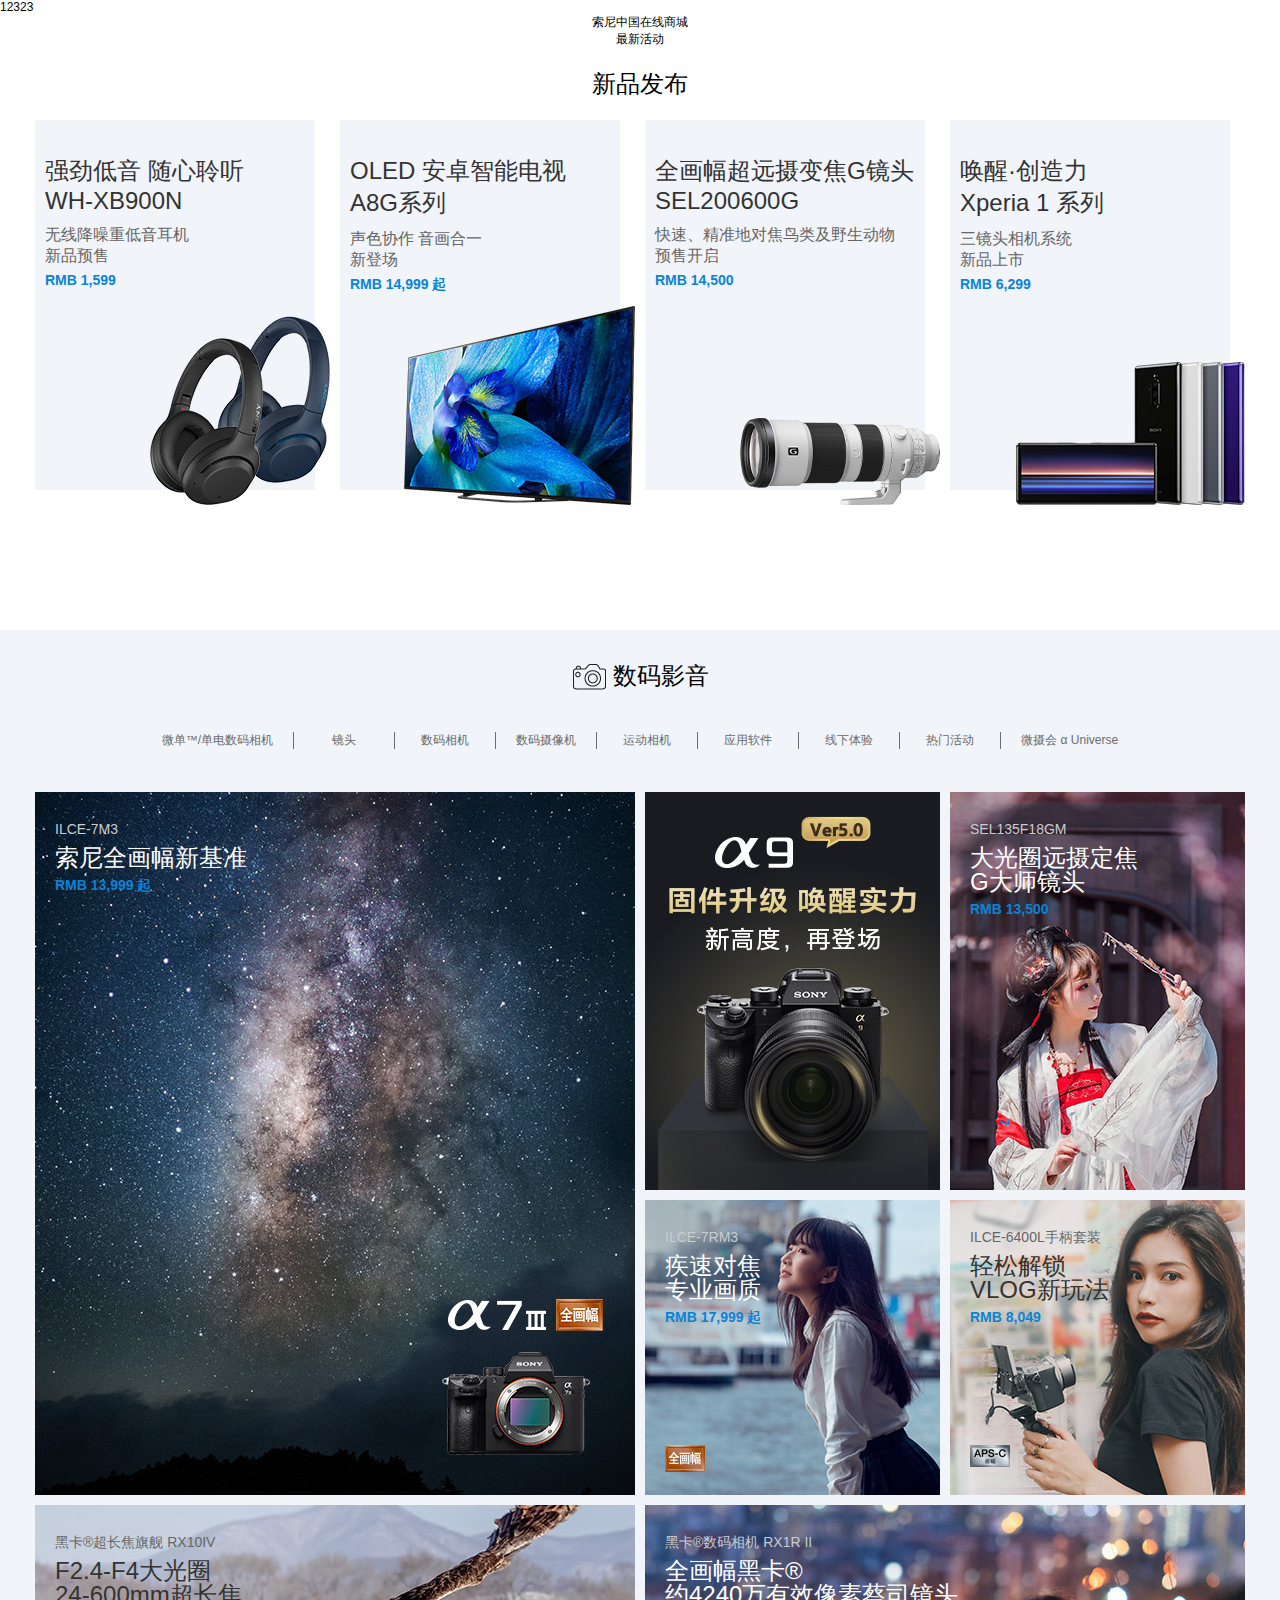
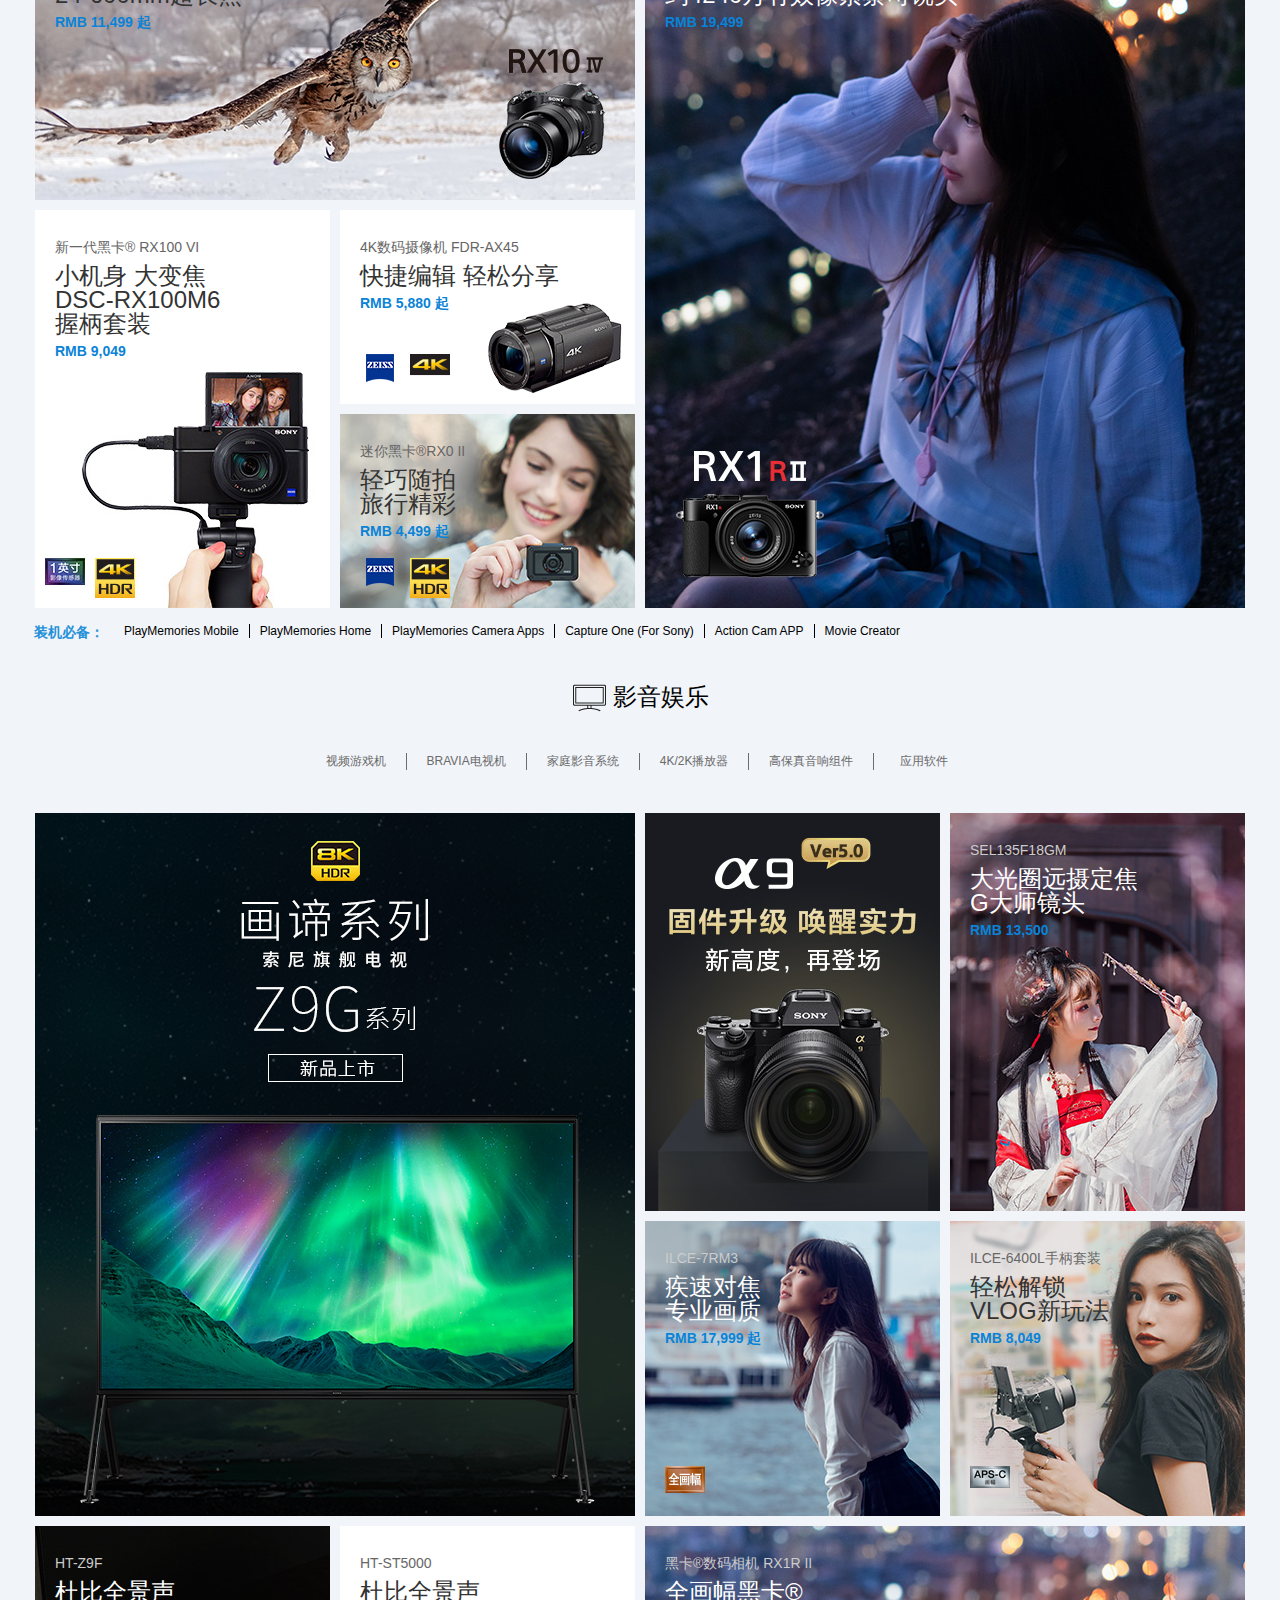
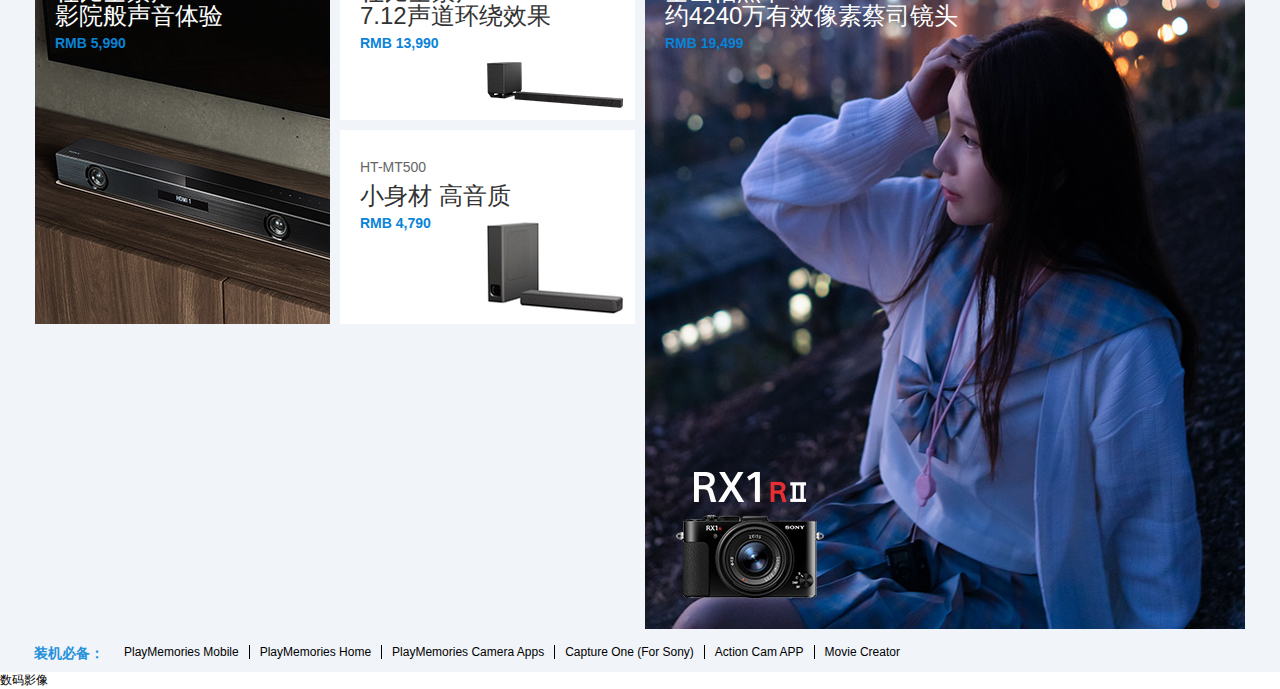
==== sonestyle/index.html @ 20ae27de "7.1" ====
<!DOCTYPE html>
<html>
<head lang="en">
    <meta charset="UTF-8">
    <meta name="viewport" content="width=device-width,initial-scale=1"/>
    <title></title>
    <!-- 引入4个文件，必须注意导入顺序-->
    <script src="../js/jquery.min.js"></script>
    <script src="../js/popper.min.js"></script>
    <script src="../js/bootstrap.min.js"></script>
    <link rel="stylesheet" href="../css/common.css"/>
    <link rel="stylesheet" href="../css/index.css"/>
    <link rel="stylesheet" href="../css/sony_css_reset.css"/>
</head>
<body>
<a href="#">12323</a>
<div class="homepage">
    <!-- ViceNav-->
    <!-- 右侧导航栏-->
    <!-- 首页轮播图-->
    <div id="kvArea" class="cf">

    </div>
    <!-- 最新活动-->
    <div id="ActiveKvArea" class="cf">
        <div class="Active_main">
            <h1>索尼中国在线商城</h1>
            <h2>最新活动</h2>
            <!-- 轮播图部分swiper-->
            <a href="#" class="arrow-left"></a>
            <a href="#" class="arrow-right"></a>
            <div class="swiper-container2"></div>
            <div class="pagination"></div>
        </div>
    </div>
    <!-- 中间三部分1  2  3-->
    <div id="price-field">
        <!-- 1 新品发布-->
        <div id="NewProduct" class="cf">
            <div class="NewProduct_main">
                <h2>新品发布</h2>
                <ul class="cf">
                    <li>
                        <a href="#">
                            <div class="NewProBlock">
                                <div class="texC">
                                    <h3 class="">强劲低音 随心聆听<br/>WH-XB900N
                                    </h3>
                                    <p class="vice" >无线降噪重低音耳机<br/>新品预售
                                    </p>
                                    <p class="p_rice status status_1">
                                        RMB
                                        <span class="money">1,599</span>
                                    </p>
                                </div>
                                <img src="../public/images/xpfb_wh_xb900n.jpg" alt="无线降噪重低音耳机 - WH-XB900N" title="无线降噪重低音耳机 - WH-XB900N" />
                            </div>
                        </a>
                    </li>
                    <li>
                        <a href="#">
                            <div class="NewProBlock">
                                <div class="texC">
                                    <h3 class="">OLED 安卓智能电视<br/>A8G系列
                                    </h3>
                                    <p class="vice" >声色协作 音画合一<br/>新登场
                                    </p>
                                    <p class="p_rice status status_1">
                                        RMB
                                        <span class="money">14,999</span>
                                        起
                                    </p>
                                </div>
                                <img src="../public/images/xpfb_a8g.jpg" alt="A8G系列" title="A8G系列"  />
                            </div>
                        </a>
                    </li>
                    <li>
                        <a href="#">
                            <div class="NewProBlock">
                                <div class="texC">
                                    <h3 class="">全画幅超远摄变焦G镜头<br/>SEL200600G
                                    </h3>
                                    <p class="vice" >快速、精准地对焦鸟类及野生动物<br/>预售开启
                                    </p>
                                    <p class="p_rice status status_1">
                                        RMB
                                        <span class="money">14,500</span>
                                    </p>
                                </div>
                                <img src="../public/images/xpfb_sel200600g.jpg" alt="FE 200-600mm F5.6-6.3 G OSS" title="FE 200-600mm F5.6-6.3 G OSS" />
                            </div>
                        </a>
                    </li>
                    <li>
                        <a href="#">
                            <div class="NewProBlock">
                                <div class="texC">
                                    <h3 class="">唤醒·创造力<br/>Xperia 1 系列
                                    </h3>
                                    <p class="vice" >三镜头相机系统<br/>新品上市
                                    </p>
                                    <p class="p_rice status status_1">
                                        RMB
                                        <span class="money">6,299</span>
                                    </p>
                                </div>
                                <img src="../public/images/xpfb_xperia1.jpg" alt="Xperia 1 系列-新品上市" title="Xperia 1 系列-新品上市"  />
                            </div>
                        </a>
                    </li>
                </ul>
            </div>
        </div>
        <!-- 2 数码影像- 影音娱乐- 潮玩科技- 便携音频-->
        <div id="block">
            <!-- 数码影像主体结构-->
            <div class="MainBlock cf section">
                <div id="MainB1" class="ProductBlock bg-Grey cf">
                    <!-- 内容主区域-->
                    <!--MainProductBlock控制了内容宽度-->
                    <div class="MainProductBlock  cf">
                        <!-- 头部区域-->
                        <div class="MainBlockTop">
                            <h2 class="tit cf" style="background-image:url(../public/images/blocktitlelogo.png)">数码影音</h2><br/>
                            <ul class="SecondBlockTitle cf">
                                <li><a href="#"><h3>微单™/单电数码相机</h3></a></li>
                                <li><a href="#"><h3>镜头</h3></a></li>
                                <li><a href="#"><h3>数码相机</h3></a></li>
                                <li><a href="#"><h3>数码摄像机</h3></a></li>
                                <li><a href="#"><h3>运动相机</h3></a></li>
                                <li><a href="#"><h3>应用软件</h3></a></li>
                                <li><a href="#"><h3>线下体验</h3></a></li>
                                <li><a href="#"><h3>热门活动</h3></a></li>
                                <li><a href="#"><h3>微摄会 α Universe</h3></a></li>
                            </ul>
                        </div>
                        <!-- 图片区域-->
                        <div class="MainBlock cf">
                            <!-- 左侧浮动-->
                            <!-- w-610px -->
                            <div class="MBlock_h float-l cf">
                                <!--每个a标签浮动，里面有一个div-->
                                <a href="#" class="block_item section float-l">
                                    <!--div有一个block的大小 白色背景 左右边距5px 下边距10px 白色背景-->
                                    <!--Mblock 设置了溢出隐藏，保证图片在放大时不会溢出去-->
                                    <!--不设宽度，溢出隐藏-->
                                    <div class="Block5 MBlock mx-5 mb-10 bigblock bg-white">
                                        <!--图片上的文字部分-->
                                        <!--price_zone 设置了文字的absolute 左对齐 z-index:10-->
                                        <div class="price_zone">
                                            <div class="txt">
                                                <!--用类名设置字体颜色，其他属性一样-->
                                                <p class="title font-cc">ILCE-7M3</p>
                                                <!--用类名设置字体颜色，其他属性一样-->
                                                <h3 class="font-ff">索尼全画幅新基准</h3>
                                                <!--d-block 192*5 空元素-->
                                                <i class="member_status"></i>
                                                <!--价格属性已设好类名-->
                                                <p class="p_rice pt-2" >
                                                    RMB
                                                    <span class="money">13,999</span>
                                                    起
                                                </p>
                                                <!--空小图标，现在为空 192*0-->
                                                <p class="icon"></p>
                                            </div>
                                            <!--原文件中一个空的div 20*30 用来放其他东西-->
                                            <div class="tab_title"></div>
                                        </div>
                                        <!--图片部分-->
                                        <div class="product_img4">
                                            <img src="../public/images/yingxiang1.jpg" alt=""/>
                                        </div>
                                    </div>
                                </a>
                                <a href="#" class="block_item section float-l">
                                    <!--div有一个block的大小 白色背景 左右边距5px 下边距10px 白色背景-->
                                    <!--Mblock 设置了溢出隐藏，保证图片在放大时不会溢出去-->
                                    <!--不设宽度，溢出隐藏-->
                                    <div class="Block1 MBlock mx-5 mb-10 bigblock bg-white">
                                        <!--图片上的文字部分-->
                                        <!--price_zone 设置了文字的absolute 左对齐 z-index:10-->
                                        <div class="price_zone">
                                            <div class="txt">
                                                <!--用类名设置字体颜色，其他属性一样-->
                                                <p class="title font-66">黑卡®超长焦旗舰 RX10IV</p>
                                                <!--用类名设置字体颜色，其他属性一样-->
                                                <h3 class="font-33">F2.4-F4大光圈<br/>24-600mm超长焦</h3>
                                                <!--d-block 192*5 空元素-->
                                                <i class="member_status"></i>
                                                <!--价格属性已设好类名-->
                                                <p class="p_rice pt-2" >
                                                    RMB
                                                    <span class="money">11,499</span>
                                                    起
                                                </p>
                                                <!--空小图标，现在为空 192*0-->
                                                <p class="icon"></p>
                                            </div>
                                            <!--原文件中一个空的div 20*30 用来放其他东西-->
                                            <div class="tab_title"></div>
                                        </div>
                                        <!--图片部分-->
                                        <div class="product_img4">
                                            <img src="../public/images/yingxiang2.jpg" alt=""/>
                                        </div>
                                    </div>
                                </a>
                                <a href="#" class="block_item section float-l">
                                    <!--div有一个block的大小 白色背景 左右边距5px 下边距10px 白色背景-->
                                    <!--Mblock 设置了溢出隐藏，保证图片在放大时不会溢出去-->
                                    <!--不设宽度，溢出隐藏-->
                                    <div class="Block2 MBlock bigblock mx-5 mb-10 bg-white">
                                        <!--图片上的文字部分-->
                                        <!--price_zone 设置了文字的absolute 左对齐 z-index:10-->
                                        <div class="price_zone">
                                            <div class="txt">
                                                <!--用类名设置字体颜色，其他属性一样-->
                                                <p class="title font-66">新一代黑卡® RX100 VI</p>
                                                <!--用类名设置字体颜色，其他属性一样-->
                                                <h3 class="font-33">小机身 大变焦<br />DSC-RX100M6<br/>握柄套装</h3>
                                                <!--d-block 192*5 空元素-->
                                                <i class="member_status"></i>
                                                <!--价格属性已设好类名-->
                                                <p class="p_rice pt-2" >
                                                    RMB
                                                    <span class="money">9,049</span>
                                                </p>
                                                <!--空小图标，现在为空 192*0-->
                                                <p class="icon"></p>
                                            </div>
                                            <!--原文件中一个空的div 20*30 用来放其他东西-->
                                            <div class="tab_title" ></div>
                                        </div>
                                        <!--图片部分-->
                                        <div class="product_img4">
                                            <img src="../public/images/yingxiang3.jpg" alt=""/>
                                        </div>
                                    </div>
                                </a>
                                <a href="#" class="block_item section float-l">
                                    <!--div有一个block的大小 白色背景 左右边距5px 下边距10px 白色背景-->
                                    <!--Mblock 设置了溢出隐藏，保证图片在放大时不会溢出去-->
                                    <!--不设宽度，溢出隐藏-->
                                    <div class="Block3 MBlock mx-5 mb-10 bigblock bg-white">
                                        <!--图片上的文字部分-->
                                        <!--price_zone 设置了文字的absolute 左对齐 z-index:10-->
                                        <div class="price_zone">
                                            <div class="txt">
                                                <!--用类名设置字体颜色，其他属性一样-->
                                                <p class="title font-66">4K数码摄像机 FDR-AX45</p>
                                                <!--用类名设置字体颜色，其他属性一样-->
                                                <h3 class="font-33">快捷编辑 轻松分享</h3>
                                                <!--d-block 192*5 空元素-->
                                                <i class="member_status"></i>
                                                <!--价格属性已设好类名-->
                                                <p class="p_rice pt-2" >
                                                    RMB
                                                    <span class="money">5,880</span>
                                                    起
                                                </p>
                                                <!--空小图标，现在为空 192*0-->
                                                <p class="icon"></p>
                                            </div>
                                            <!--原文件中一个空的div 20*30 用来放其他东西-->
                                            <div class="tab_title"></div>
                                        </div>
                                        <!--图片部分-->
                                        <div class="product_img3">
                                            <img src="../public/images/yingxiang4.jpg" alt=""/>
                                        </div>
                                        <!-- 小图标部分1-->
                                        <div class="hires_icon1">
                                            <img src="../public/images/zeiss_40x40.png" alt=""/>
                                        </div>
                                        <!-- 小图标部分2-->
                                        <div class="hires_icon2">
                                            <img src="../public/images/4k_40x40.png" alt=""/>
                                        </div>
                                    </div>
                                </a>
                                <a href="#" class="block_item section float-l">
                                    <!--div有一个block的大小 白色背景 左右边距5px 下边距10px 白色背景-->
                                    <!--Mblock 设置了溢出隐藏，保证图片在放大时不会溢出去-->
                                    <!--不设宽度，溢出隐藏-->
                                    <div class="Block3 MBlock mx-5 mb-10 bigblock bg-white">
                                        <!--图片上的文字部分-->
                                        <!--price_zone 设置了文字的absolute 左对齐 z-index:10-->
                                        <div class="price_zone">
                                            <div class="txt">
                                                <!--用类名设置字体颜色，其他属性一样-->
                                                <p class="title font-66">迷你黑卡®RX0 II</p>
                                                <!--用类名设置字体颜色，其他属性一样-->
                                                <h3 class="font-33">轻巧随拍<br/>旅行精彩</h3>
                                                <!--d-block 192*5 空元素-->
                                                <i class="member_status"></i>
                                                <!--价格属性已设好类名-->
                                                <p class="p_rice pt-2" >
                                                    RMB
                                                    <span class="money">4,499</span>
                                                    起
                                                </p>
                                                <!--空小图标，现在为空 192*0-->
                                                <p class="icon"></p>
                                            </div>
                                            <!--原文件中一个空的div 20*30 用来放其他东西-->
                                            <div class="tab_title" style=""></div>
                                        </div>
                                        <!--图片部分-->
                                        <div class="product_img4">
                                            <img src="../public/images/yingxiang5.jpg" alt=""/>
                                        </div>
                                        <!-- 小图标部分1-->
                                        <div class="hires_icon1">
                                            <img src="../public/images/zeiss_40x40.png" alt=""/>
                                        </div>
                                        <!-- 小图标部分2-->
                                        <div class="hires_icon2">
                                            <img src="../public/images/4khdr_40x40.png" alt=""/>
                                        </div>
                                    </div>
                                </a>

                            </div>
                            <!-- 右侧浮动-->
                            <div class="MBlock_h float-l">
                                <a href="#" class="block_item section float-l">
                                    <!--div有一个block的大小 白色背景 左右边距5px 下边距10px 白色背景-->
                                    <!--Mblock 设置了溢出隐藏，保证图片在放大时不会溢出去-->
                                    <!--不设宽度，溢出隐藏-->
                                    <div class="Block2 MBlock mx-5 mb-10 bigblock bg-white">
                                        <!--图片上的文字部分-->
                                        <!--price_zone 设置了文字的absolute 左对齐 z-index:10-->
                                         <!---->
                                        <!--图片部分-->
                                        <div class="product_img4">
                                            <img src="../public/images/yingxiang6.jpg" alt=""/>
                                        </div>
                                    </div>
                                </a>
                                <a href="#" class="block_item section float-l">
                                    <!--div有一个block的大小 白色背景 左右边距5px 下边距10px 白色背景-->
                                    <!--Mblock 设置了溢出隐藏，保证图片在放大时不会溢出去-->
                                    <!--不设宽度，溢出隐藏-->
                                    <div class="Block2 MBlock mx-5 mb-10 bigblock bg-white">
                                        <!--图片上的文字部分-->
                                        <!--price_zone 设置了文字的absolute 左对齐 z-index:10-->
                                        <div class="price_zone">
                                            <div class="txt">
                                                <!--用类名设置字体颜色，其他属性一样-->
                                                <p class="title font-cc">SEL135F18GM</p>
                                                <!--用类名设置字体颜色，其他属性一样-->
                                                <h3 class="font-ff">大光圈远摄定焦<br/>
                                                    G大师镜头</h3>
                                                <!--d-block 192*5 空元素-->
                                                <i class="member_status"></i>
                                                <!--价格属性已设好类名-->
                                                <p class="p_rice pt-2" >
                                                    RMB
                                                    <span class="money">13,500</span>
                                                </p>
                                                <!--空小图标，现在为空 192*0-->
                                                <p class="icon"></p>
                                            </div>
                                            <!--原文件中一个空的div 20*30 用来放其他东西-->
                                            <div class="tab_title"></div>
                                        </div>
                                        <!--图片部分-->
                                        <div class="product_img4">
                                            <img src="../public/images/yingxiang7.jpg" alt=""/>
                                        </div>
                                    </div>
                                </a>
                                <a href="#" class="block_item section float-l">
                                    <!--div有一个block的大小 白色背景 左右边距5px 下边距10px 白色背景-->
                                    <!--Mblock 设置了溢出隐藏，保证图片在放大时不会溢出去-->
                                    <!--不设宽度，溢出隐藏-->
                                    <div class="Block4 MBlock mx-5 mb-10 bigblock bg-white">
                                        <!--图片上的文字部分-->
                                        <!--price_zone 设置了文字的absolute 左对齐 z-index:10-->
                                        <div class="price_zone">
                                            <div class="txt">
                                                <!--用类名设置字体颜色，其他属性一样-->
                                                <p class="title font-cc">ILCE-7RM3</p>
                                                <!--用类名设置字体颜色，其他属性一样-->
                                                <h3 class="font-ff">疾速对焦 <br/>专业画质</h3>
                                                <!--d-block 192*5 空元素-->
                                                <i class="member_status"></i>
                                                <!--价格属性已设好类名-->
                                                <p class="p_rice pt-2" >
                                                    RMB
                                                    <span class="money">17,999</span>
                                                    起
                                                </p>
                                                <!--空小图标，现在为空 192*0-->
                                                <p class="icon"></p>
                                            </div>
                                            <!--原文件中一个空的div 20*30 用来放其他东西-->
                                            <div class="tab_title"></div>
                                        </div>
                                        <!--图片部分-->
                                        <div class="product_img4">
                                            <img src="../public/images/yingxiang8.jpg" alt=""/>
                                        </div>
                                        <!-- 小图标部分1-->
                                        <div class="hires_icon1">
                                            <img src="../public/images/fullframe_40x40.png" alt=""/>
                                        </div>
                                    </div>
                                </a>
                                <a href="#" class="block_item section float-l">
                                    <!--div有一个block的大小 白色背景 左右边距5px 下边距10px 白色背景-->
                                    <!--Mblock 设置了溢出隐藏，保证图片在放大时不会溢出去-->
                                    <!--不设宽度，溢出隐藏-->
                                    <div class="Block4 MBlock mx-5 mb-10 bigblock bg-white">
                                        <!--图片上的文字部分-->
                                        <!--price_zone 设置了文字的absolute 左对齐 z-index:10-->
                                        <div class="price_zone">
                                            <div class="txt">
                                                <!--用类名设置字体颜色，其他属性一样-->
                                                <p class="title font-66">ILCE-6400L手柄套装</p>
                                                <!--用类名设置字体颜色，其他属性一样-->
                                                <h3 class="font-33">轻松解锁<br/>VLOG新玩法</h3>
                                                <!--d-block 192*5 空元素-->
                                                <i class="member_status"></i>
                                                <!--价格属性已设好类名-->
                                                <p class="p_rice pt-2" >
                                                    RMB
                                                    <span class="money">8,049</span>
                                                </p>
                                                <!--空小图标，现在为空 192*0-->
                                                <p class="icon"></p>
                                            </div>
                                            <!--原文件中一个空的div 20*30 用来放其他东西-->
                                            <div class="tab_title"></div>
                                        </div>
                                        <!--图片部分-->
                                        <div class="product_img4">
                                            <img src="../public/images/yingxiang9.jpg" alt=""/>
                                        </div>
                                        <!-- 小图标部分1-->
                                        <div class="hires_icon1">
                                            <img src="../public/images/aps_c_40x40.png" alt=""/>
                                        </div>
                                    </div>
                                </a>
                                <a href="#" class="block_item section float-l">
                                    <!--div有一个block的大小 白色背景 左右边距5px 下边距10px 白色背景-->
                                    <!--Mblock 设置了溢出隐藏，保证图片在放大时不会溢出去-->
                                    <!--不设宽度，溢出隐藏-->
                                    <div class="Block5 MBlock mx-5 mb-10 bigblock bg-white">
                                        <!--图片上的文字部分-->
                                        <!--price_zone 设置了文字的absolute 左对齐 z-index:10-->
                                        <div class="price_zone">
                                            <div class="txt">
                                                <!--用类名设置字体颜色，其他属性一样-->
                                                <p class="title font-cc">黑卡®数码相机 RX1R II</p>
                                                <!--用类名设置字体颜色，其他属性一样-->
                                                <h3 class="font-ff">全画幅黑卡®<br />约4240万有效像素蔡司镜头</h3>
                                                <!--d-block 192*5 空元素-->
                                                <i class="member_status"></i>
                                                <!--价格属性已设好类名-->
                                                <p class="p_rice pt-2" >
                                                    RMB
                                                    <span class="money">19,499</span>
                                                </p>
                                                <!--空小图标，现在为空 192*0-->
                                                <p class="icon"></p>
                                            </div>
                                            <!--原文件中一个空的div 20*30 用来放其他东西-->
                                            <div class="tab_title"></div>
                                        </div>
                                        <!--图片部分-->
                                        <div class="product_img4">
                                            <img src="../public/images/yingxiang10.jpg" alt=""/>
                                        </div>
                                    </div>
                                </a>
                            </div>
                        </div>
                        <!-- 底部文字-->
                        <div class="BlockBottom cf">
                            <span class="title">装机必备：</span>
                            <ul>
                                <li><a href="#">PlayMemories Mobile</a></li>
                                <li><a href="#">PlayMemories Home</a></li>
                                <li><a href="#">PlayMemories Camera Apps</a></li>
                                <li><a href="#">Capture One (For Sony)</a></li>
                                <li><a href="#">Action Cam APP</a></li>
                                <li><a href="#">Movie Creator</a></li>
                            </ul>
                        </div>
                    </div>
                </div>
            </div>
            <!-- 影音娱乐-->
            <div class="MainBlock cf section">
                <div id="MainB2" class="ProductBlock bg-Grey cf">
                    <!-- 内容主区域-->
                    <!--MainProductBlock控制了内容宽度-->
                    <div class="MainProductBlock  cf">
                        <!-- 头部区域-->
                        <div class="MainBlockTop">
                            <h2 class="tit cf" style="background-image:url(../public/images/blocktitlelogo3.png)">影音娱乐</h2><br/>
                            <ul class="SecondBlockTitle cf">
                                <li><a href="#"><h3>视频游戏机</h3></a></li>
                                <li><a href="#"><h3>BRAVIA电视机</h3></a></li>
                                <li><a href="#"><h3>家庭影音系统</h3></a></li>
                                <li><a href="#"><h3>4K/2K播放器</h3></a></li>
                                <li><a href="#"><h3>高保真音响组件</h3></a></li>
                                <li><a href="#"><h3>应用软件</h3></a></li>
                            </ul>
                        </div>
                        <!-- 图片区域-->
                        <div class="MainBlock cf">
                            <!-- 左侧浮动-->
                            <!-- w-610px -->
                            <div class="MBlock_h float-l cf">
                                <!--每个a标签浮动，里面有一个div-->
                                <a href="#" class="block_item section float-l">
                                    <!--div有一个block的大小 白色背景 左右边距5px 下边距10px 白色背景-->
                                    <!--Mblock 设置了溢出隐藏，保证图片在放大时不会溢出去-->
                                    <!--不设宽度，溢出隐藏-->
                                    <div class="Block5 MBlock mx-5 mb-10 bigblock bg-white">
                                        <!--图片上的文字部分-->
                                        <!--price_zone 设置了文字的absolute 左对齐 z-index:10-->
                                        <!--图片部分-->
                                        <div class="product_img4">
                                            <img src="../public/images/fun1.jpg" alt=""/>
                                        </div>
                                    </div>
                                </a>
                                <a href="#" class="block_item section float-l">
                                    <!--div有一个block的大小 白色背景 左右边距5px 下边距10px 白色背景-->
                                    <!--Mblock 设置了溢出隐藏，保证图片在放大时不会溢出去-->
                                    <!--不设宽度，溢出隐藏-->
                                    <div class="Block2 MBlock mx-5 mb-10 bigblock bg-white">
                                        <!--图片上的文字部分-->
                                        <!--price_zone 设置了文字的absolute 左对齐 z-index:10-->
                                        <div class="price_zone">
                                            <div class="txt">
                                                <!--用类名设置字体颜色，其他属性一样-->
                                                <p class="title font-cc">HT-Z9F</p>
                                                <!--用类名设置字体颜色，其他属性一样-->
                                                <h3 class="font-ff">杜比全景声<br/>影院般声音体验</h3>
                                                <!--d-block 192*5 空元素-->
                                                <i class="member_status"></i>
                                                <!--价格属性已设好类名-->
                                                <p class="p_rice pt-2" >
                                                    RMB
                                                    <span class="money">5,990</span>
                                                </p>
                                                <!--空小图标，现在为空 192*0-->
                                                <p class="icon"></p>
                                            </div>
                                            <!--原文件中一个空的div 20*30 用来放其他东西-->
                                            <div class="tab_title"></div>
                                        </div>
                                        <!--图片部分-->
                                        <div class="product_img4">
                                            <img src="../public/images/fun2.jpg" alt=""/>
                                        </div>
                                    </div>
                                </a>
                                <a href="#" class="block_item section float-l">
                                    <!--div有一个block的大小 白色背景 左右边距5px 下边距10px 白色背景-->
                                    <!--Mblock 设置了溢出隐藏，保证图片在放大时不会溢出去-->
                                    <!--不设宽度，溢出隐藏-->
                                    <div class="Block3 MBlock bigblock mx-5 mb-10 bg-white">
                                        <!--图片上的文字部分-->
                                        <!--price_zone 设置了文字的absolute 左对齐 z-index:10-->
                                        <div class="price_zone">
                                            <div class="txt">
                                                <!--用类名设置字体颜色，其他属性一样-->
                                                <p class="title font-66">HT-ST5000</p>
                                                <!--用类名设置字体颜色，其他属性一样-->
                                                <h3 class="font-33">杜比全景声<br/>7.12声道环绕效果</h3>
                                                <!--d-block 192*5 空元素-->
                                                <i class="member_status"></i>
                                                <!--价格属性已设好类名-->
                                                <p class="p_rice pt-2" >
                                                    RMB
                                                    <span class="money">13,990</span>
                                                </p>
                                                <!--空小图标，现在为空 192*0-->
                                                <p class="icon"></p>
                                            </div>
                                            <!--原文件中一个空的div 20*30 用来放其他东西-->
                                            <div class="tab_title" ></div>
                                        </div>
                                        <!--图片部分-->
                                        <div class="product_img3">
                                            <img src="../public/images/fun3.png" alt=""/>
                                        </div>
                                    </div>
                                </a>
                                <a href="#" class="block_item section float-l">
                                    <!--div有一个block的大小 白色背景 左右边距5px 下边距10px 白色背景-->
                                    <!--Mblock 设置了溢出隐藏，保证图片在放大时不会溢出去-->
                                    <!--不设宽度，溢出隐藏-->
                                    <div class="Block3 MBlock mx-5 mb-10 bigblock bg-white">
                                        <!--图片上的文字部分-->
                                        <!--price_zone 设置了文字的absolute 左对齐 z-index:10-->
                                        <div class="price_zone">
                                            <div class="txt">
                                                <!--用类名设置字体颜色，其他属性一样-->
                                                <p class="title font-66">HT-MT500</p>
                                                <!--用类名设置字体颜色，其他属性一样-->
                                                <h3 class="font-33">小身材 高音质</h3>
                                                <!--d-block 192*5 空元素-->
                                                <i class="member_status"></i>
                                                <!--价格属性已设好类名-->
                                                <p class="p_rice pt-2" >
                                                    RMB
                                                    <span class="money">4,790</span>
                                                </p>
                                                <!--空小图标，现在为空 192*0-->
                                                <p class="icon"></p>
                                            </div>
                                            <!--原文件中一个空的div 20*30 用来放其他东西-->
                                            <div class="tab_title"></div>
                                        </div>
                                        <!--图片部分-->
                                        <div class="product_img3">
                                            <img src="../public/images/fun4.jpg" alt=""/>
                                        </div>
                                    </div>
                                </a>
                            </div>
                            <!-- 右侧浮动-->
                            <div class="MBlock_h float-l">
                                <a href="#" class="block_item section float-l">
                                    <!--div有一个block的大小 白色背景 左右边距5px 下边距10px 白色背景-->
                                    <!--Mblock 设置了溢出隐藏，保证图片在放大时不会溢出去-->
                                    <!--不设宽度，溢出隐藏-->
                                    <div class="Block2 MBlock mx-5 mb-10 bigblock bg-white">
                                        <!--图片上的文字部分-->
                                        <!--price_zone 设置了文字的absolute 左对齐 z-index:10-->
                                        <!---->
                                        <!--图片部分-->
                                        <div class="product_img4">
                                            <img src="../public/images/yingxiang6.jpg" alt=""/>
                                        </div>
                                    </div>
                                </a>
                                <a href="#" class="block_item section float-l">
                                    <!--div有一个block的大小 白色背景 左右边距5px 下边距10px 白色背景-->
                                    <!--Mblock 设置了溢出隐藏，保证图片在放大时不会溢出去-->
                                    <!--不设宽度，溢出隐藏-->
                                    <div class="Block2 MBlock mx-5 mb-10 bigblock bg-white">
                                        <!--图片上的文字部分-->
                                        <!--price_zone 设置了文字的absolute 左对齐 z-index:10-->
                                        <div class="price_zone">
                                            <div class="txt">
                                                <!--用类名设置字体颜色，其他属性一样-->
                                                <p class="title font-cc">SEL135F18GM</p>
                                                <!--用类名设置字体颜色，其他属性一样-->
                                                <h3 class="font-ff">大光圈远摄定焦<br/>
                                                    G大师镜头</h3>
                                                <!--d-block 192*5 空元素-->
                                                <i class="member_status"></i>
                                                <!--价格属性已设好类名-->
                                                <p class="p_rice pt-2" >
                                                    RMB
                                                    <span class="money">13,500</span>
                                                </p>
                                                <!--空小图标，现在为空 192*0-->
                                                <p class="icon"></p>
                                            </div>
                                            <!--原文件中一个空的div 20*30 用来放其他东西-->
                                            <div class="tab_title"></div>
                                        </div>
                                        <!--图片部分-->
                                        <div class="product_img4">
                                            <img src="../public/images/yingxiang7.jpg" alt=""/>
                                        </div>
                                    </div>
                                </a>
                                <a href="#" class="block_item section float-l">
                                    <!--div有一个block的大小 白色背景 左右边距5px 下边距10px 白色背景-->
                                    <!--Mblock 设置了溢出隐藏，保证图片在放大时不会溢出去-->
                                    <!--不设宽度，溢出隐藏-->
                                    <div class="Block4 MBlock mx-5 mb-10 bigblock bg-white">
                                        <!--图片上的文字部分-->
                                        <!--price_zone 设置了文字的absolute 左对齐 z-index:10-->
                                        <div class="price_zone">
                                            <div class="txt">
                                                <!--用类名设置字体颜色，其他属性一样-->
                                                <p class="title font-cc">ILCE-7RM3</p>
                                                <!--用类名设置字体颜色，其他属性一样-->
                                                <h3 class="font-ff">疾速对焦 <br/>专业画质</h3>
                                                <!--d-block 192*5 空元素-->
                                                <i class="member_status"></i>
                                                <!--价格属性已设好类名-->
                                                <p class="p_rice pt-2" >
                                                    RMB
                                                    <span class="money">17,999</span>
                                                    起
                                                </p>
                                                <!--空小图标，现在为空 192*0-->
                                                <p class="icon"></p>
                                            </div>
                                            <!--原文件中一个空的div 20*30 用来放其他东西-->
                                            <div class="tab_title"></div>
                                        </div>
                                        <!--图片部分-->
                                        <div class="product_img4">
                                            <img src="../public/images/yingxiang8.jpg" alt=""/>
                                        </div>
                                        <!-- 小图标部分1-->
                                        <div class="hires_icon1">
                                            <img src="../public/images/fullframe_40x40.png" alt=""/>
                                        </div>
                                    </div>
                                </a>
                                <a href="#" class="block_item section float-l">
                                    <!--div有一个block的大小 白色背景 左右边距5px 下边距10px 白色背景-->
                                    <!--Mblock 设置了溢出隐藏，保证图片在放大时不会溢出去-->
                                    <!--不设宽度，溢出隐藏-->
                                    <div class="Block4 MBlock mx-5 mb-10 bigblock bg-white">
                                        <!--图片上的文字部分-->
                                        <!--price_zone 设置了文字的absolute 左对齐 z-index:10-->
                                        <div class="price_zone">
                                            <div class="txt">
                                                <!--用类名设置字体颜色，其他属性一样-->
                                                <p class="title font-66">ILCE-6400L手柄套装</p>
                                                <!--用类名设置字体颜色，其他属性一样-->
                                                <h3 class="font-33">轻松解锁<br/>VLOG新玩法</h3>
                                                <!--d-block 192*5 空元素-->
                                                <i class="member_status"></i>
                                                <!--价格属性已设好类名-->
                                                <p class="p_rice pt-2" >
                                                    RMB
                                                    <span class="money">8,049</span>
                                                </p>
                                                <!--空小图标，现在为空 192*0-->
                                                <p class="icon"></p>
                                            </div>
                                            <!--原文件中一个空的div 20*30 用来放其他东西-->
                                            <div class="tab_title"></div>
                                        </div>
                                        <!--图片部分-->
                                        <div class="product_img4">
                                            <img src="../public/images/yingxiang9.jpg" alt=""/>
                                        </div>
                                        <!-- 小图标部分1-->
                                        <div class="hires_icon1">
                                            <img src="../public/images/aps_c_40x40.png" alt=""/>
                                        </div>
                                    </div>
                                </a>
                                <a href="#" class="block_item section float-l">
                                    <!--div有一个block的大小 白色背景 左右边距5px 下边距10px 白色背景-->
                                    <!--Mblock 设置了溢出隐藏，保证图片在放大时不会溢出去-->
                                    <!--不设宽度，溢出隐藏-->
                                    <div class="Block5 MBlock mx-5 mb-10 bigblock bg-white">
                                        <!--图片上的文字部分-->
                                        <!--price_zone 设置了文字的absolute 左对齐 z-index:10-->
                                        <div class="price_zone">
                                            <div class="txt">
                                                <!--用类名设置字体颜色，其他属性一样-->
                                                <p class="title font-cc">黑卡®数码相机 RX1R II</p>
                                                <!--用类名设置字体颜色，其他属性一样-->
                                                <h3 class="font-ff">全画幅黑卡®<br />约4240万有效像素蔡司镜头</h3>
                                                <!--d-block 192*5 空元素-->
                                                <i class="member_status"></i>
                                                <!--价格属性已设好类名-->
                                                <p class="p_rice pt-2" >
                                                    RMB
                                                    <span class="money">19,499</span>
                                                </p>
                                                <!--空小图标，现在为空 192*0-->
                                                <p class="icon"></p>
                                            </div>
                                            <!--原文件中一个空的div 20*30 用来放其他东西-->
                                            <div class="tab_title"></div>
                                        </div>
                                        <!--图片部分-->
                                        <div class="product_img4">
                                            <img src="../public/images/yingxiang10.jpg" alt=""/>
                                        </div>
                                    </div>
                                </a>
                            </div>
                        </div>
                        <!-- 底部文字-->
                        <div class="BlockBottom cf">
                            <span class="title">装机必备：</span>
                            <ul>
                                <li><a href="#">PlayMemories Mobile</a></li>
                                <li><a href="#">PlayMemories Home</a></li>
                                <li><a href="#">PlayMemories Camera Apps</a></li>
                                <li><a href="#">Capture One (For Sony)</a></li>
                                <li><a href="#">Action Cam APP</a></li>
                                <li><a href="#">Movie Creator</a></li>
                            </ul>
                        </div>
                    </div>
                </div>
            </div>
            <!-- 潮玩科技-->
            <div></div>
            <!-- 便携音频-->
            <div></div>
        </div>
        <!-- 3 My Sony Club会员专区-->
        <div class="MainBlock">

        </div>
    </div>
      数码影像
    <!-- 影音娱乐-->
    <!-- 潮玩科技-->
    <!-- 便携音频-->


    <!-- BottonMain-->

    <!-- footer-box-->
</div>
</body>
</html>
---- css/common.css ----
@charset "UTF-8";
/*sonystyle 公共样式 common css*/
/*  */
/* 背景色f1f4f9 */
.bg-Grey {
  background-color: #f1f4f9; }

.bg-white {
  background-color: #fff; }

.font-33 {
  color: #333; }

.font-66 {
  color: #666; }

.font-cc {
  color: #ccc; }

.font-ff {
  color: #fff; }

/* cf 高度坍塌*/
.cf:after {
  content: '\20';
  display: block;
  height: 0;
  clear: both; }

.cf {
  *zoom: 1; }

/*左右浮动*/
.float-l {
  float: left; }

.float_r {
  float: right; }

/*外边距*/
.mx-5 {
  margin-left: 5px;
  margin-right: 5px; }

.mb-10 {
  margin-bottom: 10px; }

.pt-2 {
  padding-top: 2px; }

/*溢出隐藏*/
.MBlock {
  overflow: hidden; }

img {
  vertical-align: bottom !important; }
---- css/index.css ----
@charset "UTF-8";
/*sonystyle  index css*/
/*  */
/* 1 新品上市*/
/* 最外框架 */
#NewProduct {
  width: 100%;
  background: #Fff;
  margin-bottom: 40px; }

/* 内容width */
.NewProduct_main {
  width: 1210px;
  margin: 0 auto; }

/* 新品上市整体框架 */
.NewProduct_main h2 {
  font-size: 24px;
  padding: 20px 0; }

.NewProduct_main ul li {
  width: 295px;
  height: 470px;
  margin-right: 10px;
  float: left; }
  .NewProduct_main ul li:last-child {
    margin-right: 0px; }
  .NewProduct_main ul li .NewProBlock {
    position: relative; }
  .NewProduct_main ul li .texC {
    position: absolute;
    top: 30px;
    left: 10px; }
    .NewProduct_main ul li .texC h3 {
      color: #333;
      text-align: left;
      font-size: 24px;
      padding: 5px 0; }
    .NewProduct_main ul li .texC p.vice {
      color: #666;
      font-size: 16px;
      margin: 5px 0; }
    .NewProduct_main ul li .texC p.p_rice {
      color: #0a83d7 !important;
      font-weight: bold;
      font-size: 14px; }

/*价格的单独设置*/
.p_rice {
  color: #0a83d7 !important;
  font-weight: bold;
  font-size: 14px; }

/*数码影像主体结构-*/
.MainBlock .MainProductBlock {
  width: 1230px;
  padding-left: 5px;
  padding-right: 5px;
  margin: 0 auto; }

.MainBlockTop {
  text-align: center;
  padding-top: 30px; }
  .MainBlockTop h2.tit {
    font-size: 24px;
    display: inline-block;
    padding-left: 42px;
    background-repeat: no-repeat;
    background-position: 0% 50%; }
  .MainBlockTop ul {
    margin: 40px 0;
    display: inline-block; }
    .MainBlockTop ul li {
      float: left;
      font-size: 12px;
      padding: 0 20px;
      border-right: 1px solid #6d6d6d; }
      .MainBlockTop ul li:last-child {
        border-right: 0; }
      .MainBlockTop ul li a {
        color: #6b6b6b; }
        .MainBlockTop ul li a h3 {
          display: inline-block;
          min-width: 60px; }

.MainBlock .MBlock_h {
  width: 610px; }
  .MainBlock .MBlock_h .block_item .MBlock {
    overflow: hidden;
    position: relative; }
    .MainBlock .MBlock_h .block_item .MBlock .price_zone {
      position: absolute;
      top: 30px;
      left: 20px;
      text-align: left;
      z-index: 10;
      /*这是一个空元素*/ }
      .MainBlock .MBlock_h .block_item .MBlock .price_zone .title {
        font-size: 14px;
        line-height: 14px; }
      .MainBlock .MBlock_h .block_item .MBlock .price_zone h3 {
        font-size: 24px;
        line-height: 24px;
        padding-top: 10px;
        padding-bottom: 5px;
        text-align: left; }
      .MainBlock .MBlock_h .block_item .MBlock .price_zone i {
        padding: 5px 0 0px;
        width: 192px;
        height: 5px; }
      .MainBlock .MBlock_h .block_item .MBlock .price_zone .icon {
        width: 192px;
        height: 0px; }
      .MainBlock .MBlock_h .block_item .MBlock .price_zone .tab_title {
        height: 20px;
        color: #fff;
        padding: 5px 10px 5px 10px;
        line-height: 20px;
        border-radius: 5px;
        /*width: max-content;*/
        margin-top: 5px;
        float: left; }
    .MainBlock .MBlock_h .block_item .MBlock .hires_icon1 {
      position: absolute;
      bottom: 10px;
      left: 20px;
      z-index: 9; }
    .MainBlock .MBlock_h .block_item .MBlock .hires_icon2 {
      position: absolute;
      bottom: 10px;
      left: 70px;
      z-index: 9; }

/*<div class="Block5 MBlock mx-5 mb-10 bg-white">
对应的5个框架的大小*/
.MainBlock .MBlock_h .Block1 {
  width: 600px;
  height: 295px; }

.MainBlock .MBlock_h .Block2 {
  width: 295px;
  height: 398px; }

.MainBlock .MBlock_h .Block3 {
  width: 295px;
  height: 194px; }

.MainBlock .MBlock_h .Block4 {
  width: 295px;
  height: 295px; }

.MainBlock .MBlock_h .Block5 {
  width: 600px;
  height: 703px; }

/*图片div的位置属性*/
.bigblock:hover .product_img0,
.bigblock:hover .product_img1,
.bigblock:hover .product_img2,
.bigblock:hover .product_img3,
.bigblock:hover .product_img4,
.bigblock:hover .product_img5 {
  transform: scale(1.07);
  -ms-transform: scale(1.07); }

.product_line {
  position: absolute;
  bottom: 20px;
  left: 0; }

.product_img1 {
  position: absolute;
  right: 10px;
  top: 30px;
  transition: transform 1s ease 0s; }

.product_img2 {
  position: absolute;
  left: 19px;
  bottom: 20px;
  transition: transform 1s ease 0s; }

.product_img3 {
  position: absolute;
  right: 12px;
  bottom: 10px;
  transition: transform 1s ease 0s; }

.product_img4 {
  position: absolute;
  top: 0;
  left: 0;
  transition: transform 1s ease 0s; }

/* 底部导航栏的信息 */
.BlockBottom {
  margin: 5px 0 0 4px;
  padding: 0 0 10px; }
  .BlockBottom .title {
    width: 70px;
    height: 18px;
    line-height: 18px;
    color: #2591DA;
    font-size: 14px;
    font-weight: bolder;
    float: left; }
  .BlockBottom ul {
    float: left;
    /* margin-top:1px;*/
    padding: 1px 0 0 10px;
    display: inline-block; }
    .BlockBottom ul li {
      float: left;
      font-size: 12px;
      padding: 0 10px;
      border-right: 1px solid; }
      .BlockBottom ul li:last-child {
        border-right: 0; }

/*  */
/*  */
/*  */
/*  */
/*  */
/*  */
/*  */
/*  */
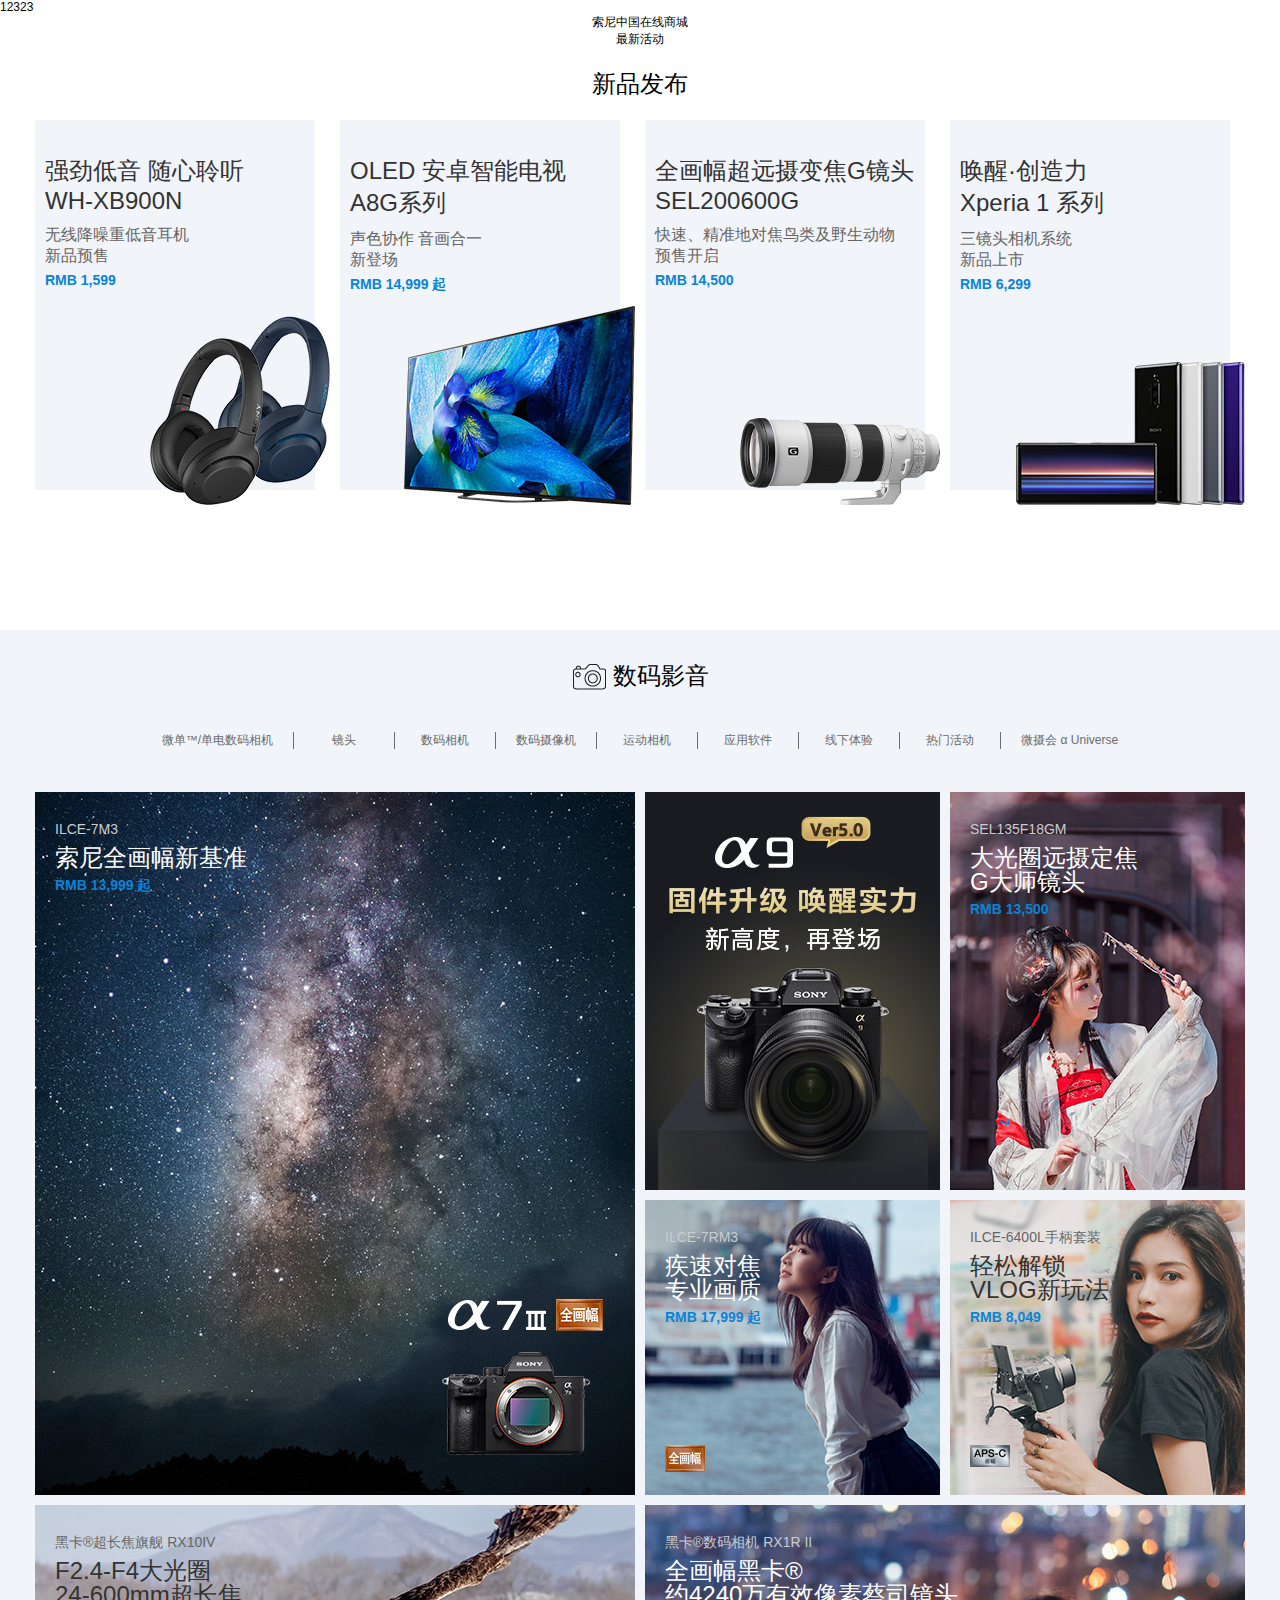
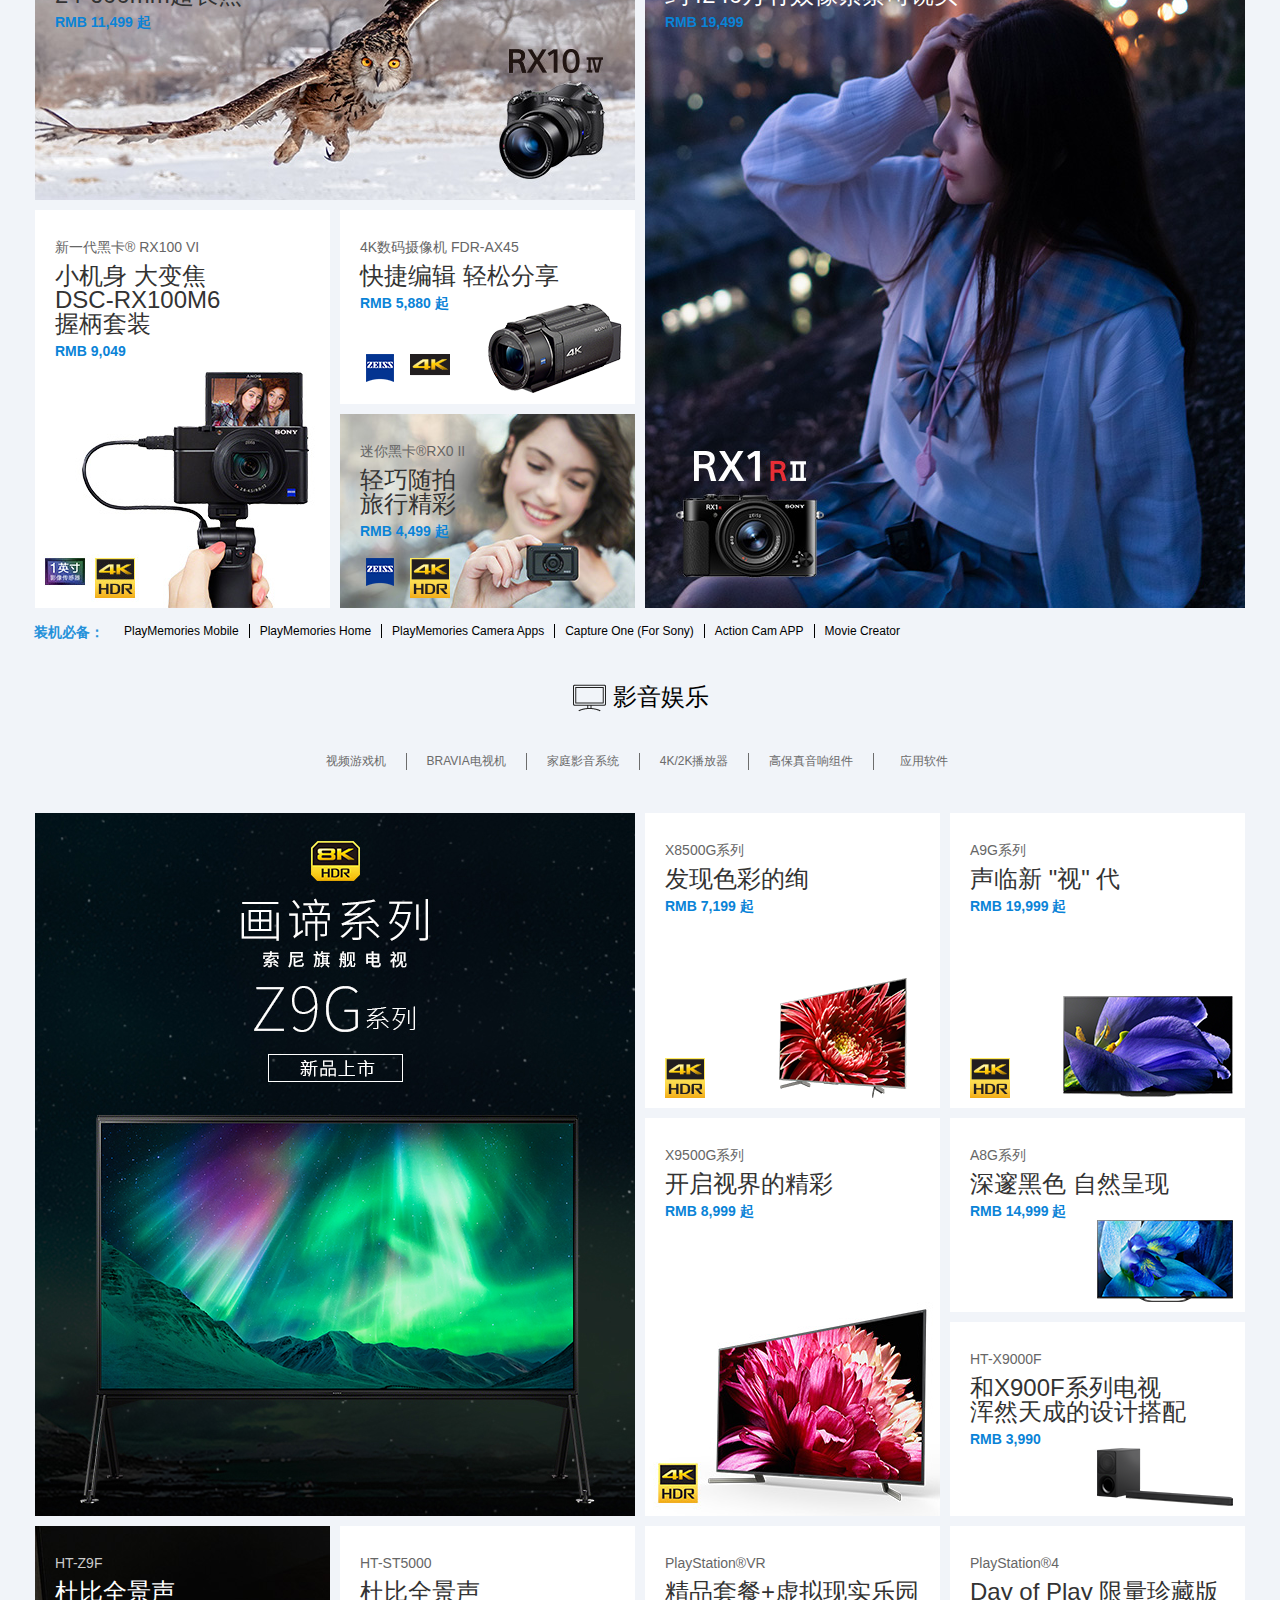
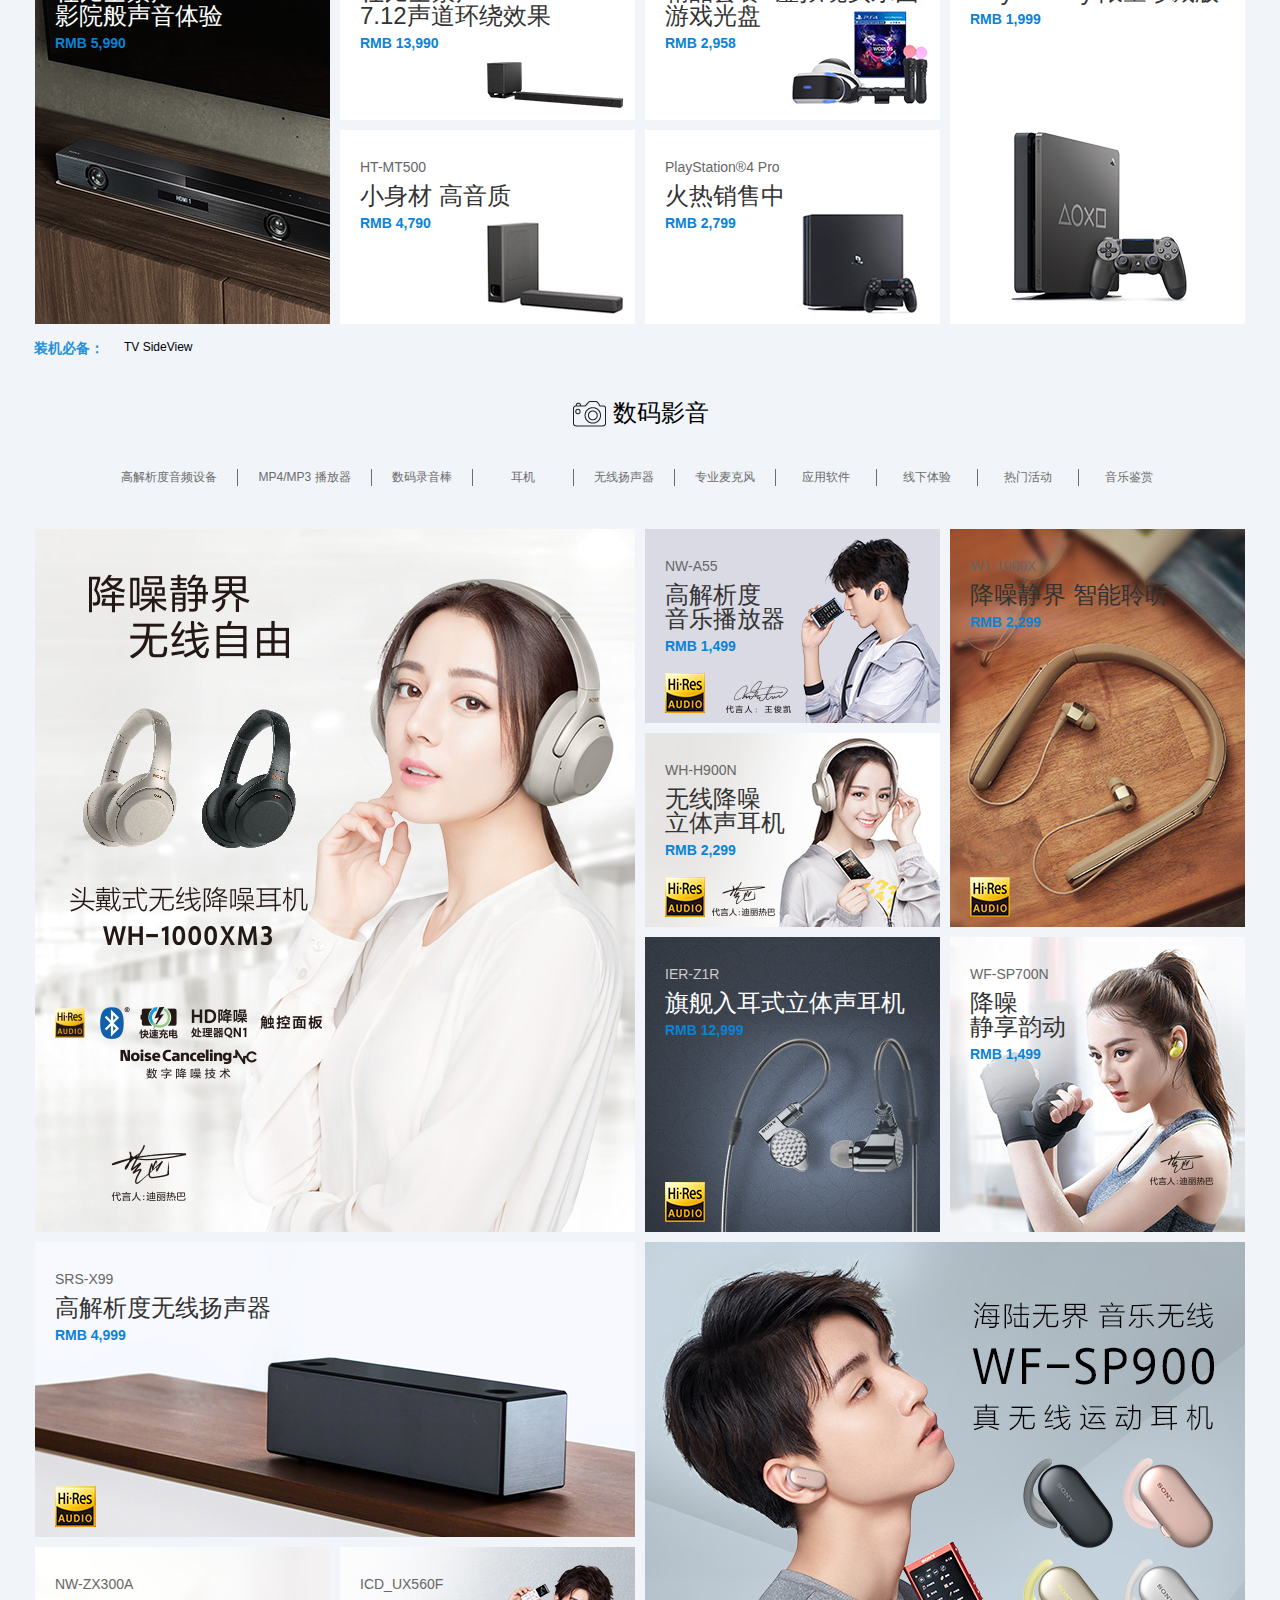
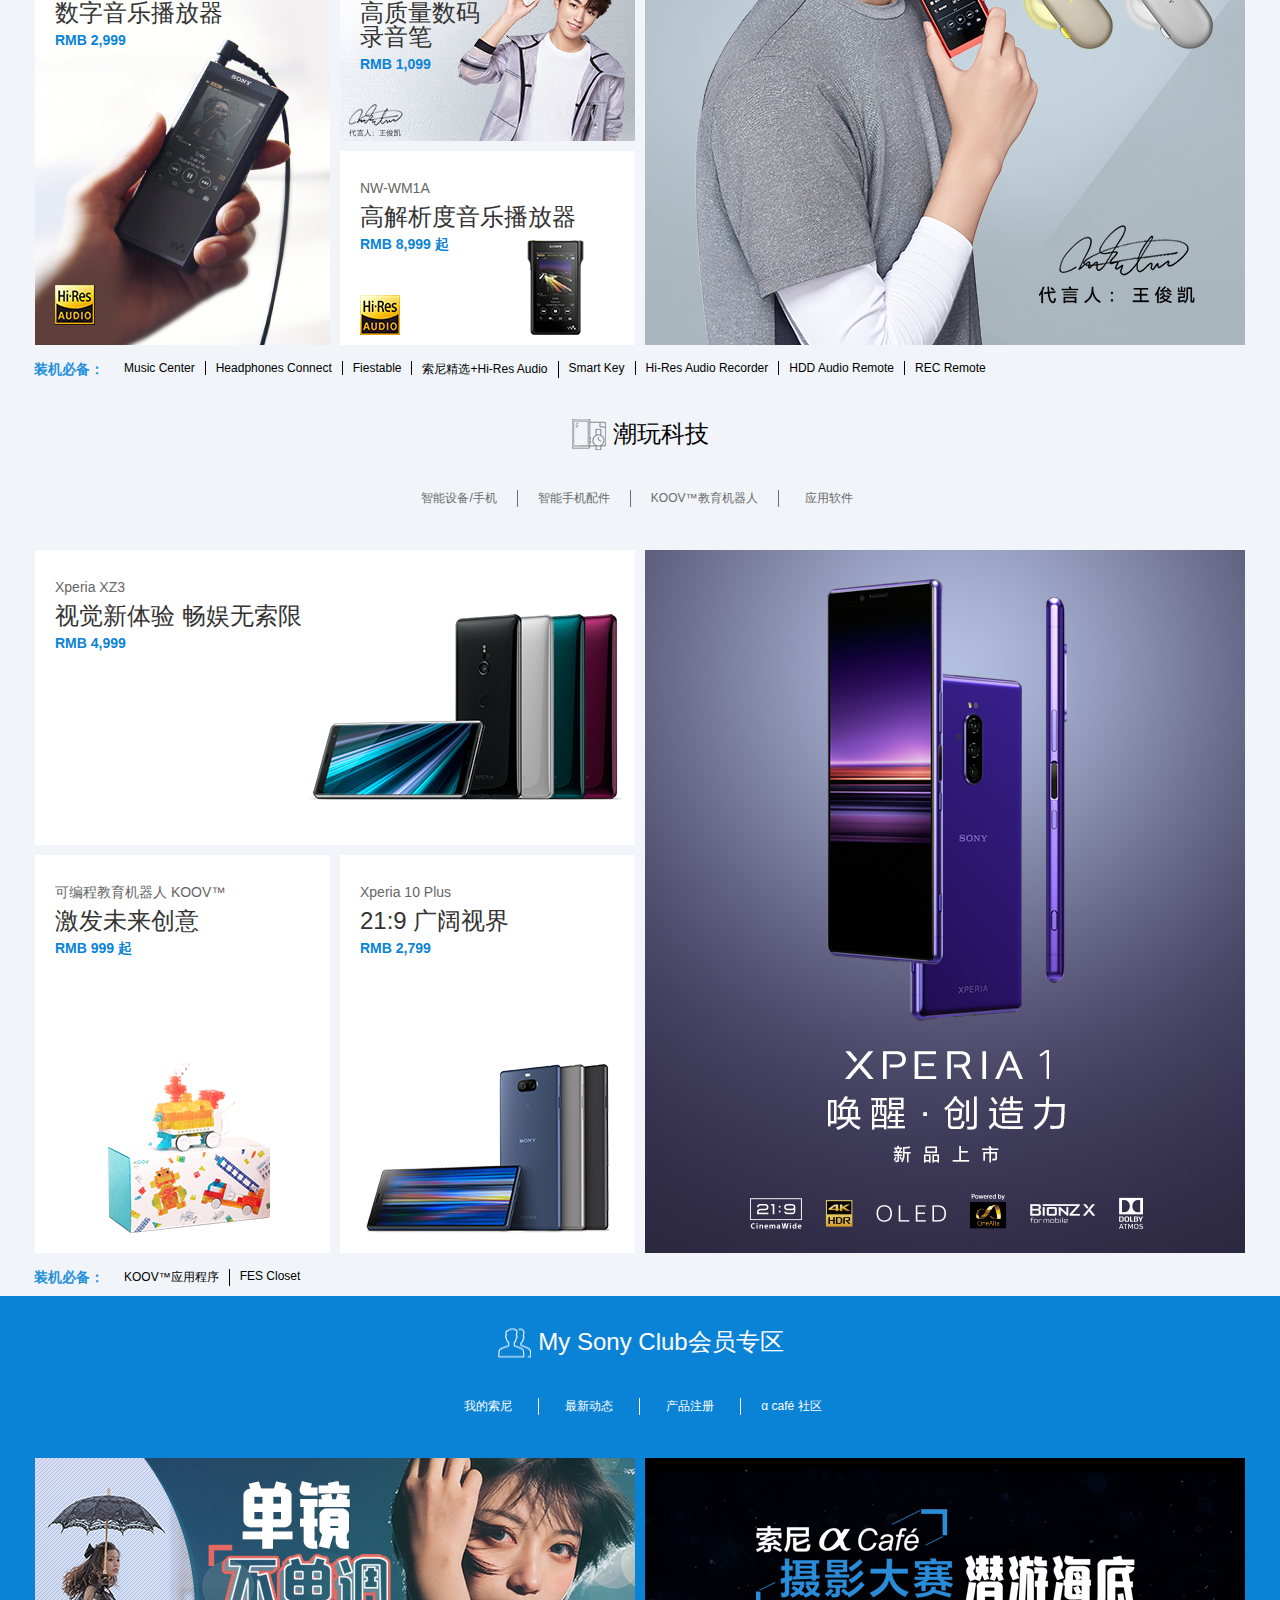
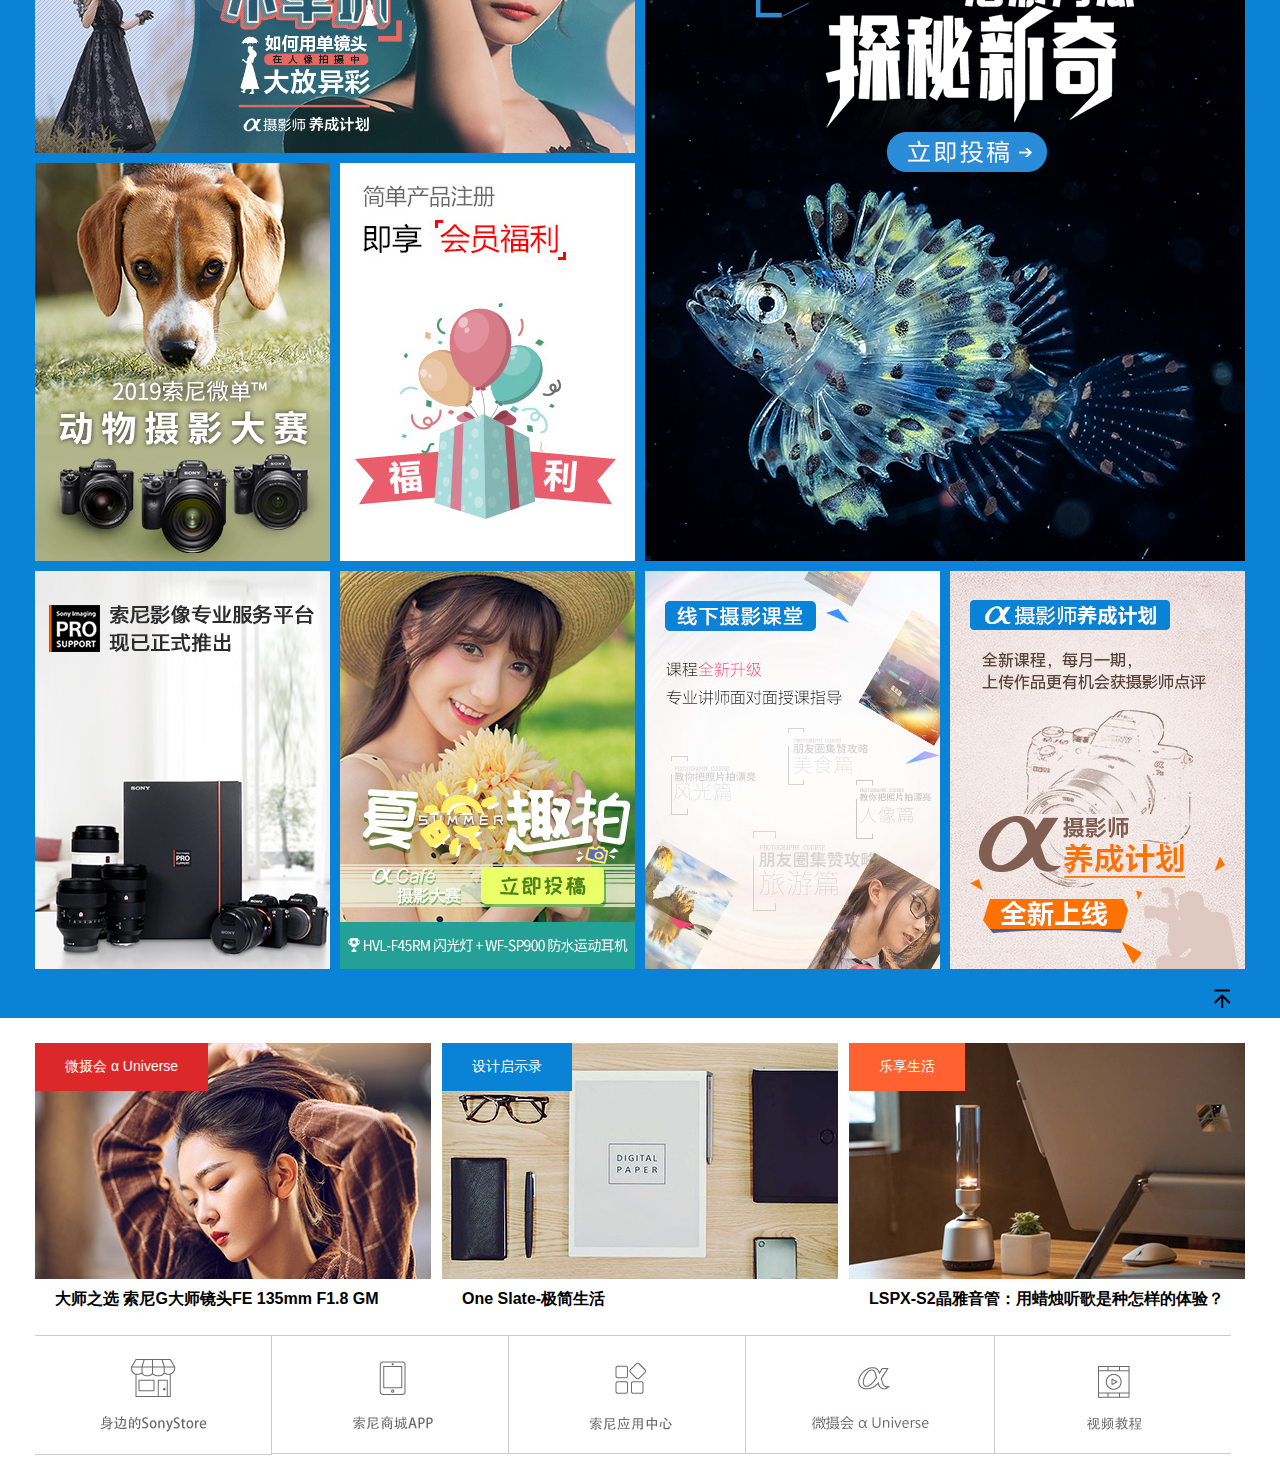
==== commit c862846d: "7.2尾页部分" ====
--- a/sonestyle/index.html
+++ b/sonestyle/index.html
@@ -16,10 +16,11 @@
 <a href="#">12323</a>
 <div class="homepage">
     <!-- ViceNav-->
+
     <!-- 右侧导航栏-->
+
     <!-- 首页轮播图-->
     <div id="kvArea" class="cf">
-
     </div>
     <!-- 最新活动-->
     <div id="ActiveKvArea" class="cf">
@@ -33,6 +34,7 @@
             <div class="pagination"></div>
         </div>
     </div>
+
     <!-- 中间三部分1  2  3-->
     <div id="price-field">
         <!-- 1 新品发布-->
@@ -634,83 +636,37 @@
                                     <!--div有一个block的大小 白色背景 左右边距5px 下边距10px 白色背景-->
                                     <!--Mblock 设置了溢出隐藏，保证图片在放大时不会溢出去-->
                                     <!--不设宽度，溢出隐藏-->
-                                    <div class="Block2 MBlock mx-5 mb-10 bigblock bg-white">
-                                        <!--图片上的文字部分-->
-                                        <!--price_zone 设置了文字的absolute 左对齐 z-index:10-->
+                                    <div class="Block4 MBlock mx-5 mb-10 bigblock bg-white">
+                                        <!--图片上的文字部分-->
+                                        <!--price_zone 设置了文字的absolute 左对齐 z-index:10-->
+                                        <div class="price_zone">
+                                            <div class="txt">
+                                                <!--用类名设置字体颜色，其他属性一样-->
+                                                <p class="title font-66">X8500G系列</p>
+                                                <!--用类名设置字体颜色，其他属性一样-->
+                                                <h3 class="font-33">发现色彩的绚</h3>
+                                                <!--d-block 192*5 空元素-->
+                                                <i class="member_status"></i>
+                                                <!--价格属性已设好类名-->
+                                                <p class="p_rice pt-2" >
+                                                    RMB
+                                                    <span class="money">7,199</span>
+                                                    起
+                                                </p>
+                                                <!--空小图标，现在为空 192*0-->
+                                                <p class="icon"></p>
+                                            </div>
+                                            <!--原文件中一个空的div 20*30 用来放其他东西-->
+                                            <div class="tab_title"></div>
+                                        </div>
                                         <!---->
                                         <!--图片部分-->
-                                        <div class="product_img4">
-                                            <img src="../public/images/yingxiang6.jpg" alt=""/>
-                                        </div>
-                                    </div>
-                                </a>
-                                <a href="#" class="block_item section float-l">
-                                    <!--div有一个block的大小 白色背景 左右边距5px 下边距10px 白色背景-->
-                                    <!--Mblock 设置了溢出隐藏，保证图片在放大时不会溢出去-->
-                                    <!--不设宽度，溢出隐藏-->
-                                    <div class="Block2 MBlock mx-5 mb-10 bigblock bg-white">
-                                        <!--图片上的文字部分-->
-                                        <!--price_zone 设置了文字的absolute 左对齐 z-index:10-->
-                                        <div class="price_zone">
-                                            <div class="txt">
-                                                <!--用类名设置字体颜色，其他属性一样-->
-                                                <p class="title font-cc">SEL135F18GM</p>
-                                                <!--用类名设置字体颜色，其他属性一样-->
-                                                <h3 class="font-ff">大光圈远摄定焦<br/>
-                                                    G大师镜头</h3>
-                                                <!--d-block 192*5 空元素-->
-                                                <i class="member_status"></i>
-                                                <!--价格属性已设好类名-->
-                                                <p class="p_rice pt-2" >
-                                                    RMB
-                                                    <span class="money">13,500</span>
-                                                </p>
-                                                <!--空小图标，现在为空 192*0-->
-                                                <p class="icon"></p>
-                                            </div>
-                                            <!--原文件中一个空的div 20*30 用来放其他东西-->
-                                            <div class="tab_title"></div>
-                                        </div>
-                                        <!--图片部分-->
-                                        <div class="product_img4">
-                                            <img src="../public/images/yingxiang7.jpg" alt=""/>
-                                        </div>
-                                    </div>
-                                </a>
-                                <a href="#" class="block_item section float-l">
-                                    <!--div有一个block的大小 白色背景 左右边距5px 下边距10px 白色背景-->
-                                    <!--Mblock 设置了溢出隐藏，保证图片在放大时不会溢出去-->
-                                    <!--不设宽度，溢出隐藏-->
-                                    <div class="Block4 MBlock mx-5 mb-10 bigblock bg-white">
-                                        <!--图片上的文字部分-->
-                                        <!--price_zone 设置了文字的absolute 左对齐 z-index:10-->
-                                        <div class="price_zone">
-                                            <div class="txt">
-                                                <!--用类名设置字体颜色，其他属性一样-->
-                                                <p class="title font-cc">ILCE-7RM3</p>
-                                                <!--用类名设置字体颜色，其他属性一样-->
-                                                <h3 class="font-ff">疾速对焦 <br/>专业画质</h3>
-                                                <!--d-block 192*5 空元素-->
-                                                <i class="member_status"></i>
-                                                <!--价格属性已设好类名-->
-                                                <p class="p_rice pt-2" >
-                                                    RMB
-                                                    <span class="money">17,999</span>
-                                                    起
-                                                </p>
-                                                <!--空小图标，现在为空 192*0-->
-                                                <p class="icon"></p>
-                                            </div>
-                                            <!--原文件中一个空的div 20*30 用来放其他东西-->
-                                            <div class="tab_title"></div>
-                                        </div>
-                                        <!--图片部分-->
-                                        <div class="product_img4">
-                                            <img src="../public/images/yingxiang8.jpg" alt=""/>
+                                        <div class="product_img3">
+                                            <img src="../public/images/fun5.png" alt=""/>
                                         </div>
                                         <!-- 小图标部分1-->
                                         <div class="hires_icon1">
-                                            <img src="../public/images/fullframe_40x40.png" alt=""/>
+                                            <img src="../public/images/4khdr_40x40.png" alt=""/>
                                         </div>
                                     </div>
                                 </a>
@@ -724,61 +680,224 @@
                                         <div class="price_zone">
                                             <div class="txt">
                                                 <!--用类名设置字体颜色，其他属性一样-->
-                                                <p class="title font-66">ILCE-6400L手柄套装</p>
-                                                <!--用类名设置字体颜色，其他属性一样-->
-                                                <h3 class="font-33">轻松解锁<br/>VLOG新玩法</h3>
-                                                <!--d-block 192*5 空元素-->
-                                                <i class="member_status"></i>
-                                                <!--价格属性已设好类名-->
-                                                <p class="p_rice pt-2" >
-                                                    RMB
-                                                    <span class="money">8,049</span>
-                                                </p>
-                                                <!--空小图标，现在为空 192*0-->
-                                                <p class="icon"></p>
-                                            </div>
-                                            <!--原文件中一个空的div 20*30 用来放其他东西-->
-                                            <div class="tab_title"></div>
-                                        </div>
-                                        <!--图片部分-->
-                                        <div class="product_img4">
-                                            <img src="../public/images/yingxiang9.jpg" alt=""/>
-                                        </div>
-                                        <!-- 小图标部分1-->
+                                                <p class="title font-66">A9G系列</p>
+                                                <!--用类名设置字体颜色，其他属性一样-->
+                                                <h3 class="font-33">声临新 "视" 代</h3>
+                                                <!--d-block 192*5 空元素-->
+                                                <i class="member_status"></i>
+                                                <!--价格属性已设好类名-->
+                                                <p class="p_rice pt-2" >
+                                                    RMB
+                                                    <span class="money">19,999</span>
+                                                    起
+                                                </p>
+                                                <!--空小图标，现在为空 192*0-->
+                                                <p class="icon"></p>
+                                            </div>
+                                            <!--原文件中一个空的div 20*30 用来放其他东西-->
+                                            <div class="tab_title"></div>
+                                        </div>
+                                        <!--图片部分-->
+                                        <div class="product_img3">
+                                            <img src="../public/images/fun6.png" alt=""/>
+                                        </div>
+                                        <!-- 小图标-->
                                         <div class="hires_icon1">
-                                            <img src="../public/images/aps_c_40x40.png" alt=""/>
-                                        </div>
-                                    </div>
-                                </a>
-                                <a href="#" class="block_item section float-l">
-                                    <!--div有一个block的大小 白色背景 左右边距5px 下边距10px 白色背景-->
-                                    <!--Mblock 设置了溢出隐藏，保证图片在放大时不会溢出去-->
-                                    <!--不设宽度，溢出隐藏-->
-                                    <div class="Block5 MBlock mx-5 mb-10 bigblock bg-white">
-                                        <!--图片上的文字部分-->
-                                        <!--price_zone 设置了文字的absolute 左对齐 z-index:10-->
-                                        <div class="price_zone">
-                                            <div class="txt">
-                                                <!--用类名设置字体颜色，其他属性一样-->
-                                                <p class="title font-cc">黑卡®数码相机 RX1R II</p>
-                                                <!--用类名设置字体颜色，其他属性一样-->
-                                                <h3 class="font-ff">全画幅黑卡®<br />约4240万有效像素蔡司镜头</h3>
-                                                <!--d-block 192*5 空元素-->
-                                                <i class="member_status"></i>
-                                                <!--价格属性已设好类名-->
-                                                <p class="p_rice pt-2" >
-                                                    RMB
-                                                    <span class="money">19,499</span>
-                                                </p>
-                                                <!--空小图标，现在为空 192*0-->
-                                                <p class="icon"></p>
-                                            </div>
-                                            <!--原文件中一个空的div 20*30 用来放其他东西-->
-                                            <div class="tab_title"></div>
-                                        </div>
-                                        <!--图片部分-->
-                                        <div class="product_img4">
-                                            <img src="../public/images/yingxiang10.jpg" alt=""/>
+                                            <img src="../public/images/4khdr_40x40.png" alt=""/>
+                                        </div>
+                                    </div>
+                                </a>
+                                <a href="#" class="block_item section float-l">
+                                    <!--div有一个block的大小 白色背景 左右边距5px 下边距10px 白色背景-->
+                                    <!--Mblock 设置了溢出隐藏，保证图片在放大时不会溢出去-->
+                                    <!--不设宽度，溢出隐藏-->
+                                    <div class="Block2 MBlock mx-5 mb-10 bigblock bg-white">
+                                        <!--图片上的文字部分-->
+                                        <!--price_zone 设置了文字的absolute 左对齐 z-index:10-->
+                                        <div class="price_zone">
+                                            <div class="txt">
+                                                <!--用类名设置字体颜色，其他属性一样-->
+                                                <p class="title font-66">X9500G系列</p>
+                                                <!--用类名设置字体颜色，其他属性一样-->
+                                                <h3 class="font-33">开启视界的精彩</h3>
+                                                <!--d-block 192*5 空元素-->
+                                                <i class="member_status"></i>
+                                                <!--价格属性已设好类名-->
+                                                <p class="p_rice pt-2" >
+                                                    RMB
+                                                    <span class="money">8,999</span>
+                                                    起
+                                                </p>
+                                                <!--空小图标，现在为空 192*0-->
+                                                <p class="icon"></p>
+                                            </div>
+                                            <!--原文件中一个空的div 20*30 用来放其他东西-->
+                                            <div class="tab_title"></div>
+                                        </div>
+                                        <!--图片部分-->
+                                        <div class="product_img4">
+                                            <img src="../public/images/fun7.jpg" alt=""/>
+                                        </div>
+                                    </div>
+                                </a>
+                                <a href="#" class="block_item section float-l">
+                                    <!--div有一个block的大小 白色背景 左右边距5px 下边距10px 白色背景-->
+                                    <!--Mblock 设置了溢出隐藏，保证图片在放大时不会溢出去-->
+                                    <!--不设宽度，溢出隐藏-->
+                                    <div class="Block3 MBlock mx-5 mb-10 bigblock bg-white">
+                                        <!--图片上的文字部分-->
+                                        <!--price_zone 设置了文字的absolute 左对齐 z-index:10-->
+                                        <div class="price_zone">
+                                            <div class="txt">
+                                                <!--用类名设置字体颜色，其他属性一样-->
+                                                <p class="title font-66">A8G系列</p>
+                                                <!--用类名设置字体颜色，其他属性一样-->
+                                                <h3 class="font-33">深邃黑色 自然呈现</h3>
+                                                <!--d-block 192*5 空元素-->
+                                                <i class="member_status"></i>
+                                                <!--价格属性已设好类名-->
+                                                <p class="p_rice pt-2" >
+                                                    RMB
+                                                    <span class="money">14,999</span>
+                                                    起
+                                                </p>
+                                                <!--空小图标，现在为空 192*0-->
+                                                <p class="icon"></p>
+                                            </div>
+                                            <!--原文件中一个空的div 20*30 用来放其他东西-->
+                                            <div class="tab_title"></div>
+                                        </div>
+                                        <!--图片部分-->
+                                        <div class="product_img3">
+                                            <img src="../public/images/fun8.png" alt=""/>
+                                        </div>
+                                    </div>
+                                </a>
+                                <a href="#" class="block_item section float-l">
+                                    <!--div有一个block的大小 白色背景 左右边距5px 下边距10px 白色背景-->
+                                    <!--Mblock 设置了溢出隐藏，保证图片在放大时不会溢出去-->
+                                    <!--不设宽度，溢出隐藏-->
+                                    <div class="Block3 MBlock mx-5 mb-10 bigblock bg-white">
+                                        <!--图片上的文字部分-->
+                                        <!--price_zone 设置了文字的absolute 左对齐 z-index:10-->
+                                        <div class="price_zone">
+                                            <div class="txt">
+                                                <!--用类名设置字体颜色，其他属性一样-->
+                                                <p class="title font-66">HT-X9000F</p>
+                                                <!--用类名设置字体颜色，其他属性一样-->
+                                                <h3 class="font-33">和X900F系列电视<br/>浑然天成的设计搭配</h3>
+                                                <!--d-block 192*5 空元素-->
+                                                <i class="member_status"></i>
+                                                <!--价格属性已设好类名-->
+                                                <p class="p_rice pt-2" >
+                                                    RMB
+                                                    <span class="money">3,990</span>
+                                                </p>
+                                                <!--空小图标，现在为空 192*0-->
+                                                <p class="icon"></p>
+                                            </div>
+                                            <!--原文件中一个空的div 20*30 用来放其他东西-->
+                                            <div class="tab_title"></div>
+                                        </div>
+                                        <!--图片部分-->
+                                        <div class="product_img3">
+                                            <img src="../public/images/fun9.png" alt=""/>
+                                        </div>
+                                    </div>
+                                </a>
+                                <a href="#" class="block_item section float-r">
+                                    <!--div有一个block的大小 白色背景 左右边距5px 下边距10px 白色背景-->
+                                    <!--Mblock 设置了溢出隐藏，保证图片在放大时不会溢出去-->
+                                    <!--不设宽度，溢出隐藏-->
+                                    <div class="Block2 MBlock mx-5 mb-10 bigblock bg-white">
+                                        <!--图片上的文字部分-->
+                                        <!--price_zone 设置了文字的absolute 左对齐 z-index:10-->
+                                        <div class="price_zone">
+                                            <div class="txt">
+                                                <!--用类名设置字体颜色，其他属性一样-->
+                                                <p class="title font-66">PlayStation®4</p>
+                                                <!--用类名设置字体颜色，其他属性一样-->
+                                                <h3 class="font-33">Day of Play 限量珍藏版</h3>
+                                                <!--d-block 192*5 空元素-->
+                                                <i class="member_status"></i>
+                                                <!--价格属性已设好类名-->
+                                                <p class="p_rice pt-2" >
+                                                    RMB
+                                                    <span class="money">1,999</span>
+                                                </p>
+                                                <!--空小图标，现在为空 192*0-->
+                                                <p class="icon"></p>
+                                            </div>
+                                            <!--原文件中一个空的div 20*30 用来放其他东西-->
+                                            <div class="tab_title"></div>
+                                        </div>
+                                        <!--图片部分-->
+                                        <div class="product_img2">
+                                            <img src="../public/images/fun12.png" alt=""/>
+                                        </div>
+                                    </div>
+                                </a>
+                                <a href="#" class="block_item section float-r">
+                                    <!--div有一个block的大小 白色背景 左右边距5px 下边距10px 白色背景-->
+                                    <!--Mblock 设置了溢出隐藏，保证图片在放大时不会溢出去-->
+                                    <!--不设宽度，溢出隐藏-->
+                                    <div class="Block3 MBlock mx-5 mb-10 bigblock bg-white">
+                                        <!--图片上的文字部分-->
+                                        <!--price_zone 设置了文字的absolute 左对齐 z-index:10-->
+                                        <div class="price_zone">
+                                            <div class="txt">
+                                                <!--用类名设置字体颜色，其他属性一样-->
+                                                <p class="title font-66">PlayStation®VR</p>
+                                                <!--用类名设置字体颜色，其他属性一样-->
+                                                <h3 class="font-33">精品套餐+虚拟现实乐园<br/>游戏光盘</h3>
+                                                <!--d-block 192*5 空元素-->
+                                                <i class="member_status"></i>
+                                                <!--价格属性已设好类名-->
+                                                <p class="p_rice pt-2" >
+                                                    RMB
+                                                    <span class="money">2,958</span>
+                                                </p>
+                                                <!--空小图标，现在为空 192*0-->
+                                                <p class="icon"></p>
+                                            </div>
+                                            <!--原文件中一个空的div 20*30 用来放其他东西-->
+                                            <div class="tab_title"></div>
+                                        </div>
+                                        <!--图片部分-->
+                                        <div class="product_img3">
+                                            <img src="../public/images/fun10.png" alt=""/>
+                                        </div>
+                                    </div>
+                                </a>
+                                <a href="#" class="block_item section float-l">
+                                    <!--div有一个block的大小 白色背景 左右边距5px 下边距10px 白色背景-->
+                                    <!--Mblock 设置了溢出隐藏，保证图片在放大时不会溢出去-->
+                                    <!--不设宽度，溢出隐藏-->
+                                    <div class="Block3 MBlock mx-5 mb-10 bigblock bg-white">
+                                        <!--图片上的文字部分-->
+                                        <!--price_zone 设置了文字的absolute 左对齐 z-index:10-->
+                                        <div class="price_zone">
+                                            <div class="txt">
+                                                <!--用类名设置字体颜色，其他属性一样-->
+                                                <p class="title font-66">PlayStation®4 Pro</p>
+                                                <!--用类名设置字体颜色，其他属性一样-->
+                                                <h3 class="font-33">火热销售中</h3>
+                                                <!--d-block 192*5 空元素-->
+                                                <i class="member_status"></i>
+                                                <!--价格属性已设好类名-->
+                                                <p class="p_rice pt-2" >
+                                                    RMB
+                                                    <span class="money">2,799</span>
+                                                </p>
+                                                <!--空小图标，现在为空 192*0-->
+                                                <p class="icon"></p>
+                                            </div>
+                                            <!--原文件中一个空的div 20*30 用来放其他东西-->
+                                            <div class="tab_title"></div>
+                                        </div>
+                                        <!--图片部分-->
+                                        <div class="product_img3">
+                                            <img src="../public/images/fun11.jpg" alt=""/>
                                         </div>
                                     </div>
                                 </a>
@@ -788,34 +907,771 @@
                         <div class="BlockBottom cf">
                             <span class="title">装机必备：</span>
                             <ul>
-                                <li><a href="#">PlayMemories Mobile</a></li>
-                                <li><a href="#">PlayMemories Home</a></li>
-                                <li><a href="#">PlayMemories Camera Apps</a></li>
-                                <li><a href="#">Capture One (For Sony)</a></li>
-                                <li><a href="#">Action Cam APP</a></li>
-                                <li><a href="#">Movie Creator</a></li>
+                                <li><a href="#">TV SideView</a></li>
+                            </ul>
+                        </div>
+                    </div>
+                </div>
+            </div>
+            <!-- 便携音频-->
+            <div class="MainBlock cf section">
+                <div  id="MainB3"  class="ProductBlock bg-Grey cf">
+                    <!-- 内容主区域-->
+                    <!--MainProductBlock控制了内容宽度-->
+                    <div class="MainProductBlock  cf">
+                        <!-- 头部区域-->
+                        <div class="MainBlockTop">
+                            <h2 class="tit cf" style="background-image:url(../public/images/blocktitlelogo.png)">数码影音</h2><br/>
+                            <ul class="SecondBlockTitle cf">
+                                <li><a href="#"><h3>高解析度音频设备</h3></a></li>
+                                <li><a href="#"><h3>MP4/MP3 播放器</h3></a></li>
+                                <li><a href="#"><h3>数码录音棒</h3></a></li>
+                                <li><a href="#"><h3>耳机</h3></a></li>
+                                <li><a href="#"><h3>无线扬声器</h3></a></li>
+                                <li><a href="#"><h3>专业麦克风</h3></a></li>
+                                <li><a href="#"><h3>应用软件</h3></a></li>
+                                <li><a href="#"><h3>线下体验</h3></a></li>
+                                <li><a href="#"><h3>热门活动</h3></a></li>
+                                <li><a href="#"><h3>音乐鉴赏</h3></a></li>
+                            </ul>
+                        </div>
+                        <!-- 图片区域-->
+                        <div class="MainBlock cf">
+                            <!-- 左侧浮动-->
+                            <!-- w-610px -->
+                            <div class="MBlock_h float-l cf">
+                                <!--每个a标签浮动，里面有一个div-->
+                                <a href="#" class="block_item section float-l">
+                                    <!--div有一个block的大小 白色背景 左右边距5px 下边距10px 白色背景-->
+                                    <!--Mblock 设置了溢出隐藏，保证图片在放大时不会溢出去-->
+                                    <!--不设宽度，溢出隐藏-->
+                                    <div class="Block5 MBlock mx-5 mb-10 bigblock bg-white">
+                                        <!--图片上的文字部分-->
+                                        <!--price_zone 设置了文字的absolute 左对齐 z-index:10-->
+                                        <!--图片部分-->
+                                        <div class="product_img4">
+                                            <img src="../public/images/yinpin1.jpg" alt=""/>
+                                        </div>
+                                    </div>
+                                </a>
+                                <a href="#" class="block_item section float-l">
+                                    <!--div有一个block的大小 白色背景 左右边距5px 下边距10px 白色背景-->
+                                    <!--Mblock 设置了溢出隐藏，保证图片在放大时不会溢出去-->
+                                    <!--不设宽度，溢出隐藏-->
+                                    <div class="Block1 MBlock mx-5 mb-10 bigblock bg-white">
+                                        <!--图片上的文字部分-->
+                                        <!--price_zone 设置了文字的absolute 左对齐 z-index:10-->
+                                        <div class="price_zone">
+                                            <div class="txt">
+                                                <!--用类名设置字体颜色，其他属性一样-->
+                                                <p class="title font-66">SRS-X99</p>
+                                                <!--用类名设置字体颜色，其他属性一样-->
+                                                <h3 class="font-33">高解析度无线扬声器</h3>
+                                                <!--d-block 192*5 空元素-->
+                                                <i class="member_status"></i>
+                                                <!--价格属性已设好类名-->
+                                                <p class="p_rice pt-2" >
+                                                    RMB
+                                                    <span class="money">4,999</span>
+                                                </p>
+                                                <!--空小图标，现在为空 192*0-->
+                                                <p class="icon"></p>
+                                            </div>
+                                            <!--原文件中一个空的div 20*30 用来放其他东西-->
+                                            <div class="tab_title"></div>
+                                        </div>
+                                        <!--图片部分-->
+                                        <div class="product_img4">
+                                            <img src="../public/images/yinpin2.jpg" alt=""/>
+                                        </div>
+                                        <!-- 小图标部分1-->
+                                        <div class="hires_icon1">
+                                            <img src="../public/images/hires_40x40.png" alt=""/>
+                                        </div>
+                                    </div>
+                                </a>
+                                <a href="#" class="block_item section float-l">
+                                    <!--div有一个block的大小 白色背景 左右边距5px 下边距10px 白色背景-->
+                                    <!--Mblock 设置了溢出隐藏，保证图片在放大时不会溢出去-->
+                                    <!--不设宽度，溢出隐藏-->
+                                    <div class="Block2 MBlock bigblock mx-5 mb-10 bg-white">
+                                        <!--图片上的文字部分-->
+                                        <!--price_zone 设置了文字的absolute 左对齐 z-index:10-->
+                                        <div class="price_zone">
+                                            <div class="txt">
+                                                <!--用类名设置字体颜色，其他属性一样-->
+                                                <p class="title font-66">NW-ZX300A</p>
+                                                <!--用类名设置字体颜色，其他属性一样-->
+                                                <h3 class="font-33">数字音乐播放器</h3>
+                                                <!--d-block 192*5 空元素-->
+                                                <i class="member_status"></i>
+                                                <!--价格属性已设好类名-->
+                                                <p class="p_rice pt-2" >
+                                                    RMB
+                                                    <span class="money">2,999</span>
+                                                </p>
+                                                <!--空小图标，现在为空 192*0-->
+                                                <p class="icon"></p>
+                                            </div>
+                                            <!--原文件中一个空的div 20*30 用来放其他东西-->
+                                            <div class="tab_title" ></div>
+                                        </div>
+                                        <!--图片部分-->
+                                        <div class="product_img4">
+                                            <img src="../public/images/yinpin3.jpg" alt=""/>
+                                        </div>
+                                    </div>
+                                </a>
+                                <a href="#" class="block_item section float-l">
+                                    <!--div有一个block的大小 白色背景 左右边距5px 下边距10px 白色背景-->
+                                    <!--Mblock 设置了溢出隐藏，保证图片在放大时不会溢出去-->
+                                    <!--不设宽度，溢出隐藏-->
+                                    <div class="Block3 MBlock mx-5 mb-10 bigblock bg-white">
+                                        <!--图片上的文字部分-->
+                                        <!--price_zone 设置了文字的absolute 左对齐 z-index:10-->
+                                        <div class="price_zone">
+                                            <div class="txt">
+                                                <!--用类名设置字体颜色，其他属性一样-->
+                                                <p class="title font-66">ICD_UX560F</p>
+                                                <!--用类名设置字体颜色，其他属性一样-->
+                                                <h3 class="font-33">高质量数码</br>录音笔</h3>
+                                                <!--d-block 192*5 空元素-->
+                                                <i class="member_status"></i>
+                                                <!--价格属性已设好类名-->
+                                                <p class="p_rice pt-2" >
+                                                    RMB
+                                                    <span class="money">1,099</span>
+                                                </p>
+                                                <!--空小图标，现在为空 192*0-->
+                                                <p class="icon"></p>
+                                            </div>
+                                            <!--原文件中一个空的div 20*30 用来放其他东西-->
+                                            <div class="tab_title"></div>
+                                        </div>
+                                        <!--图片部分-->
+                                        <div class="product_img4">
+                                            <img src="../public/images/yinpin4.jpg" alt=""/>
+                                        </div>
+                                    </div>
+                                </a>
+                                <a href="#" class="block_item section float-l">
+                                    <!--div有一个block的大小 白色背景 左右边距5px 下边距10px 白色背景-->
+                                    <!--Mblock 设置了溢出隐藏，保证图片在放大时不会溢出去-->
+                                    <!--不设宽度，溢出隐藏-->
+                                    <div class="Block3 MBlock mx-5 mb-10 bigblock bg-white">
+                                        <!--图片上的文字部分-->
+                                        <!--price_zone 设置了文字的absolute 左对齐 z-index:10-->
+                                        <div class="price_zone">
+                                            <div class="txt">
+                                                <!--用类名设置字体颜色，其他属性一样-->
+                                                <p class="title font-66">NW-WM1A</p>
+                                                <!--用类名设置字体颜色，其他属性一样-->
+                                                <h3 class="font-33">高解析度音乐播放器</h3>
+                                                <!--d-block 192*5 空元素-->
+                                                <i class="member_status"></i>
+                                                <!--价格属性已设好类名-->
+                                                <p class="p_rice pt-2" >
+                                                    RMB
+                                                    <span class="money">8,999</span>
+                                                    起
+                                                </p>
+                                                <!--空小图标，现在为空 192*0-->
+                                                <p class="icon"></p>
+                                            </div>
+                                            <!--原文件中一个空的div 20*30 用来放其他东西-->
+                                            <div class="tab_title" style=""></div>
+                                        </div>
+                                        <!--图片部分-->
+                                        <div class="product_img3">
+                                            <img src="../public/images/yinpin5.jpg" alt=""/>
+                                        </div>
+                                        <!-- 小图标部分1-->
+                                        <div class="hires_icon1">
+                                            <img src="../public/images/hires_40x40.png" alt=""/>
+                                        </div>
+                                    </div>
+                                </a>
+                            </div>
+                            <!-- 右侧浮动-->
+                            <div class="MBlock_h float-l">
+                                <a href="#" class="block_item section float-r">
+                                    <!--div有一个block的大小 白色背景 左右边距5px 下边距10px 白色背景-->
+                                    <!--Mblock 设置了溢出隐藏，保证图片在放大时不会溢出去-->
+                                    <!--不设宽度，溢出隐藏-->
+                                    <div class="Block2 MBlock mx-5 mb-10 bigblock bg-white">
+                                        <!--图片上的文字部分-->
+                                        <!--price_zone 设置了文字的absolute 左对齐 z-index:10-->
+                                        <div class="price_zone">
+                                            <div class="txt">
+                                                <!--用类名设置字体颜色，其他属性一样-->
+                                                <p class="title font-66">W1-1000X</p>
+                                                <!--用类名设置字体颜色，其他属性一样-->
+                                                <h3 class="font-33">降噪静界 智能聆听</h3>
+                                                <!--d-block 192*5 空元素-->
+                                                <i class="member_status"></i>
+                                                <!--价格属性已设好类名-->
+                                                <p class="p_rice pt-2" >
+                                                    RMB
+                                                    <span class="money">2,299</span>
+                                                </p>
+                                                <!--空小图标，现在为空 192*0-->
+                                                <p class="icon"></p>
+                                            </div>
+                                            <!--原文件中一个空的div 20*30 用来放其他东西-->
+                                            <div class="tab_title"></div>
+                                        </div>
+                                        <!---->
+                                        <!--图片部分-->
+                                        <div class="product_img4">
+                                            <img src="../public/images/yinpin6.jpg" alt=""/>
+                                        </div>
+                                    </div>
+                                </a>
+                                <a href="#" class="block_item section float-r">
+                                    <!--div有一个block的大小 白色背景 左右边距5px 下边距10px 白色背景-->
+                                    <!--Mblock 设置了溢出隐藏，保证图片在放大时不会溢出去-->
+                                    <!--不设宽度，溢出隐藏-->
+                                    <div class="Block3 MBlock mx-5 mb-10 bigblock bg-white">
+                                        <!--图片上的文字部分-->
+                                        <!--price_zone 设置了文字的absolute 左对齐 z-index:10-->
+                                        <div class="price_zone">
+                                            <div class="txt">
+                                                <!--用类名设置字体颜色，其他属性一样-->
+                                                <p class="title font-66">NW-A55</p>
+                                                <!--用类名设置字体颜色，其他属性一样-->
+                                                <h3 class="font-33">高解析度<br/>
+                                                    音乐播放器</h3>
+                                                <!--d-block 192*5 空元素-->
+                                                <i class="member_status"></i>
+                                                <!--价格属性已设好类名-->
+                                                <p class="p_rice pt-2" >
+                                                    RMB
+                                                    <span class="money">1,499</span>
+                                                </p>
+                                                <!--空小图标，现在为空 192*0-->
+                                                <p class="icon"></p>
+                                            </div>
+                                            <!--原文件中一个空的div 20*30 用来放其他东西-->
+                                            <div class="tab_title"></div>
+                                        </div>
+                                        <!--图片部分-->
+                                        <div class="product_img4">
+                                            <img src="../public/images/yinpin7.jpg" alt=""/>
+                                        </div>
+                                        <!-- 小图标部分1-->
+                                        <div class="hires_icon1">
+                                            <img src="../public/images/hires_40x40.png" alt=""/>
+                                        </div>
+                                    </div>
+                                </a>
+                                <a href="#" class="block_item section float-r">
+                                    <!--div有一个block的大小 白色背景 左右边距5px 下边距10px 白色背景-->
+                                    <!--Mblock 设置了溢出隐藏，保证图片在放大时不会溢出去-->
+                                    <!--不设宽度，溢出隐藏-->
+                                    <div class="Block3 MBlock mx-5 mb-10 bigblock bg-white">
+                                        <!--图片上的文字部分-->
+                                        <!--price_zone 设置了文字的absolute 左对齐 z-index:10-->
+                                        <div class="price_zone">
+                                            <div class="txt">
+                                                <!--用类名设置字体颜色，其他属性一样-->
+                                                <p class="title font-66">WH-H900N</p>
+                                                <!--用类名设置字体颜色，其他属性一样-->
+                                                <h3 class="font-33">无线降噪<br/>立体声耳机</h3>
+                                                <!--d-block 192*5 空元素-->
+                                                <i class="member_status"></i>
+                                                <!--价格属性已设好类名-->
+                                                <p class="p_rice pt-2" >
+                                                    RMB
+                                                    <span class="money">2,299</span>
+                                                </p>
+                                                <!--空小图标，现在为空 192*0-->
+                                                <p class="icon"></p>
+                                            </div>
+                                            <!--原文件中一个空的div 20*30 用来放其他东西-->
+                                            <div class="tab_title"></div>
+                                        </div>
+                                        <!--图片部分-->
+                                        <div class="product_img4">
+                                            <img src="../public/images/yinpin8.jpg" alt=""/>
+                                        </div>
+                                        <!-- 小图标部分1-->
+                                        <div class="hires_icon1">
+                                            <img src="../public/images/hires_40x40.png" alt=""/>
+                                        </div>
+                                    </div>
+                                </a>
+                                <a href="#" class="block_item section float-l">
+                                    <!--div有一个block的大小 白色背景 左右边距5px 下边距10px 白色背景-->
+                                    <!--Mblock 设置了溢出隐藏，保证图片在放大时不会溢出去-->
+                                    <!--不设宽度，溢出隐藏-->
+                                    <div class="Block4 MBlock mx-5 mb-10 bigblock bg-white">
+                                        <!--图片上的文字部分-->
+                                        <!--price_zone 设置了文字的absolute 左对齐 z-index:10-->
+                                        <div class="price_zone">
+                                            <div class="txt">
+                                                <!--用类名设置字体颜色，其他属性一样-->
+                                                <p class="title font-cc">IER-Z1R</p>
+                                                <!--用类名设置字体颜色，其他属性一样-->
+                                                <h3 class="font-ff">旗舰入耳式立体声耳机</h3>
+                                                <!--d-block 192*5 空元素-->
+                                                <i class="member_status"></i>
+                                                <!--价格属性已设好类名-->
+                                                <p class="p_rice pt-2" >
+                                                    RMB
+                                                    <span class="money">12,999</span>
+                                                </p>
+                                                <!--空小图标，现在为空 192*0-->
+                                                <p class="icon"></p>
+                                            </div>
+                                            <!--原文件中一个空的div 20*30 用来放其他东西-->
+                                            <div class="tab_title"></div>
+                                        </div>
+                                        <!--图片部分-->
+                                        <div class="product_img4">
+                                            <img src="../public/images/yinpin9.jpg" alt=""/>
+                                        </div>
+                                        <!-- 小图标部分1-->
+                                        <div class="hires_icon1">
+                                            <img src="../public/images/hires_40x40.png" alt=""/>
+                                        </div>
+                                    </div>
+                                </a>
+                                <a href="#" class="block_item section float-l">
+                                    <!--div有一个block的大小 白色背景 左右边距5px 下边距10px 白色背景-->
+                                    <!--Mblock 设置了溢出隐藏，保证图片在放大时不会溢出去-->
+                                    <!--不设宽度，溢出隐藏-->
+                                    <div class="Block4 MBlock mx-5 mb-10 bigblock bg-white">
+                                        <!--图片上的文字部分-->
+                                        <!--price_zone 设置了文字的absolute 左对齐 z-index:10-->
+                                        <div class="price_zone">
+                                            <div class="txt">
+                                                <!--用类名设置字体颜色，其他属性一样-->
+                                                <p class="title font-66">WF-SP700N</p>
+                                                <!--用类名设置字体颜色，其他属性一样-->
+                                                <h3 class="font-33">降噪<br/>静享韵动</h3>
+                                                <!--d-block 192*5 空元素-->
+                                                <i class="member_status"></i>
+                                                <!--价格属性已设好类名-->
+                                                <p class="p_rice pt-2" >
+                                                    RMB
+                                                    <span class="money">1,499</span>
+                                                </p>
+                                                <!--空小图标，现在为空 192*0-->
+                                                <p class="icon"></p>
+                                            </div>
+                                            <!--原文件中一个空的div 20*30 用来放其他东西-->
+                                            <div class="tab_title"></div>
+                                        </div>
+                                        <!--图片部分-->
+                                        <div class="product_img4">
+                                            <img src="../public/images/yinpin10.jpg" alt=""/>
+                                        </div>
+                                    </div>
+                                </a>
+                                <a href="#" class="block_item section float-l">
+                                    <!--div有一个block的大小 白色背景 左右边距5px 下边距10px 白色背景-->
+                                    <!--Mblock 设置了溢出隐藏，保证图片在放大时不会溢出去-->
+                                    <!--不设宽度，溢出隐藏-->
+                                    <div class="Block5 MBlock mx-5 mb-10 bigblock bg-white">
+                                        <!--图片上的文字部分-->
+                                        <!--price_zone 设置了文字的absolute 左对齐 z-index:10-->
+                                        <!--图片部分-->
+                                        <div class="product_img4">
+                                            <img src="../public/images/yinpin11.jpg" alt=""/>
+                                        </div>
+                                    </div>
+                                </a>
+                            </div>
+                        </div>
+                        <!-- 底部文字-->
+                        <div class="BlockBottom cf">
+                            <span class="title">装机必备：</span>
+                            <ul>
+                                <li><a href="#">Music Center</a></li>
+                                <li><a href="#">Headphones Connect</a></li>
+                                <li><a href="#">Fiestable</a></li>
+                                <li><a href="#">索尼精选+Hi-Res Audio</a></li>
+                                <li><a href="#">Smart Key</a></li>
+                                <li><a href="#">Hi-Res Audio Recorder</a></li>
+                                <li><a href="#">HDD Audio Remote</a></li>
+                                <li><a href="#">REC Remote</a></li>
                             </ul>
                         </div>
                     </div>
                 </div>
             </div>
             <!-- 潮玩科技-->
-            <div></div>
-            <!-- 便携音频-->
-            <div></div>
+            <div class="MainBlock cf section">
+                <div  id="MainB4"  class="ProductBlock bg-Grey cf">
+                    <!-- 内容主区域-->
+                    <!--MainProductBlock控制了内容宽度-->
+                    <div class="MainProductBlock  cf">
+                        <!-- 头部区域-->
+                        <div class="MainBlockTop">
+                            <h2 class="tit cf" style="background-image:url(../public/images/znyj_36x36.png)">潮玩科技</h2><br/>
+                            <ul class="SecondBlockTitle cf">
+                                <li><a href="#"><h3>智能设备/手机</h3></a></li>
+                                <li><a href="#"><h3>智能手机配件</h3></a></li>
+                                <li><a href="#"><h3>KOOV™教育机器人</h3></a></li>
+                                <li><a href="#"><h3>应用软件</h3></a></li>
+                            </ul>
+                        </div>
+                        <!-- 图片区域-->
+                        <div class="MainBlock cf">
+                            <!-- 左侧浮动-->
+                            <!-- w-610px -->
+                            <div class="MBlock_h float-l cf">
+                                <!--每个a标签浮动，里面有一个div-->
+                                <a href="#" class="block_item section float-l">
+                                    <!--div有一个block的大小 白色背景 左右边距5px 下边距10px 白色背景-->
+                                    <!--Mblock 设置了溢出隐藏，保证图片在放大时不会溢出去-->
+                                    <!--不设宽度，溢出隐藏-->
+                                    <div class="Block1 MBlock bigblock mx-5 mb-10 bg-white">
+                                        <!--图片上的文字部分-->
+                                        <!--price_zone 设置了文字的absolute 左对齐 z-index:10-->
+                                        <div class="price_zone">
+                                            <div class="txt">
+                                                <!--用类名设置字体颜色，其他属性一样-->
+                                                <p class="title font-66">Xperia XZ3</p>
+                                                <!--用类名设置字体颜色，其他属性一样-->
+                                                <h3 class="font-33">视觉新体验 畅娱无索限</h3>
+                                                <!--d-block 192*5 空元素-->
+                                                <i class="member_status"></i>
+                                                <!--价格属性已设好类名-->
+                                                <p class="p_rice pt-2" >
+                                                    RMB
+                                                    <span class="money">4,999</span>
+                                                </p>
+                                                <!--空小图标，现在为空 192*0-->
+                                                <p class="icon"></p>
+                                            </div>
+                                            <!--原文件中一个空的div 20*30 用来放其他东西-->
+                                            <div class="tab_title" ></div>
+                                        </div>
+                                        <!--图片部分-->
+                                        <div class="product_img3">
+                                            <img src="../public/images/keji1.png" alt=""/>
+                                        </div>
+                                    </div>
+                                </a>
+                                <a href="#" class="block_item section float-l">
+                                    <!--div有一个block的大小 白色背景 左右边距5px 下边距10px 白色背景-->
+                                    <!--Mblock 设置了溢出隐藏，保证图片在放大时不会溢出去-->
+                                    <!--不设宽度，溢出隐藏-->
+                                    <div class="Block2 MBlock mx-5 mb-10 bigblock bg-white">
+                                        <!--图片上的文字部分-->
+                                        <!--price_zone 设置了文字的absolute 左对齐 z-index:10-->
+                                        <div class="price_zone">
+                                            <div class="txt">
+                                                <!--用类名设置字体颜色，其他属性一样-->
+                                                <p class="title font-66">可编程教育机器人 KOOV™</p>
+                                                <!--用类名设置字体颜色，其他属性一样-->
+                                                <h3 class="font-33">激发未来创意</h3>
+                                                <!--d-block 192*5 空元素-->
+                                                <i class="member_status"></i>
+                                                <!--价格属性已设好类名-->
+                                                <p class="p_rice pt-2" >
+                                                    RMB
+                                                    <span class="money">999</span>
+                                                    起
+                                                </p>
+                                                <!--空小图标，现在为空 192*0-->
+                                                <p class="icon"></p>
+                                            </div>
+                                            <!--原文件中一个空的div 20*30 用来放其他东西-->
+                                            <div class="tab_title"></div>
+                                        </div>
+                                        <!--图片部分-->
+                                        <div class="product_img2">
+                                            <img src="../public/images/keji2.png" alt=""/>
+                                        </div>
+                                    </div>
+                                </a>
+                                <a href="#" class="block_item section float-l">
+                                    <!--div有一个block的大小 白色背景 左右边距5px 下边距10px 白色背景-->
+                                    <!--Mblock 设置了溢出隐藏，保证图片在放大时不会溢出去-->
+                                    <!--不设宽度，溢出隐藏-->
+                                    <div class="Block2 MBlock mx-5 mb-10 bigblock bg-white">
+                                        <!--图片上的文字部分-->
+                                        <!--price_zone 设置了文字的absolute 左对齐 z-index:10-->
+                                        <div class="price_zone">
+                                            <div class="txt">
+                                                <!--用类名设置字体颜色，其他属性一样-->
+                                                <p class="title font-66">Xperia 10 Plus</p>
+                                                <!--用类名设置字体颜色，其他属性一样-->
+                                                <h3 class="font-33">21:9 广阔视界</h3>
+                                                <!--d-block 192*5 空元素-->
+                                                <i class="member_status"></i>
+                                                <!--价格属性已设好类名-->
+                                                <p class="p_rice pt-2" >
+                                                    RMB
+                                                    <span class="money">2,799</span>
+                                                </p>
+                                                <!--空小图标，现在为空 192*0-->
+                                                <p class="icon"></p>
+                                            </div>
+                                            <!--原文件中一个空的div 20*30 用来放其他东西-->
+                                            <div class="tab_title" style=""></div>
+                                        </div>
+                                        <!--图片部分-->
+                                        <div class="product_img2">
+                                            <img src="../public/images/keji3.png" alt=""/>
+                                        </div>
+                                    </div>
+                                </a>
+                            </div>
+                            <!-- 右侧浮动-->
+                            <div class="MBlock_h float-l">
+                                <a href="#" class="block_item section float-l">
+                                    <!--div有一个block的大小 白色背景 左右边距5px 下边距10px 白色背景-->
+                                    <!--Mblock 设置了溢出隐藏，保证图片在放大时不会溢出去-->
+                                    <!--不设宽度，溢出隐藏-->
+                                    <div class="Block5 MBlock mx-5 mb-10 bigblock bg-white">
+                                        <!--图片上的文字部分-->
+                                        <!--price_zone 设置了文字的absolute 左对齐 z-index:10-->
+                                        <!---->
+                                        <!--图片部分-->
+                                        <div class="product_img4">
+                                            <img src="../public/images/keji4.jpg" alt=""/>
+                                        </div>
+                                    </div>
+                                </a>
+                            </div>
+                        </div>
+                        <!-- 底部文字-->
+                        <div class="BlockBottom cf">
+                            <span class="title">装机必备：</span>
+                            <ul>
+                                <li><a href="#">KOOV™应用程序</a></li>
+                                <li><a href="#">FES Closet</a></li>
+                            </ul>
+                        </div>
+                    </div>
+                </div>
+            </div>
         </div>
         <!-- 3 My Sony Club会员专区-->
         <div class="MainBlock">
-
+            <div  id="MySonyClub"  class="ProductBlock bg-blue cf">
+                <!-- 内容主区域-->
+                <!--MainProductBlock控制了内容宽度-->
+                <div class="MainProductBlock  cf">
+                    <!-- 头部区域-->
+                    <div class="MainBlockTop">
+                        <h2 class="tit cf" style="color:#fff;background-image:url(../public/images/SonyClub1.png)">My Sony Club会员专区</h2><br/>
+                        <ul class="SecondBlockTitle cf">
+                            <li style="border-color:#fff"><a style="color:#fff" href="#"><h3>我的索尼</h3></a></li>
+                            <li style="border-color:#fff"><a style="color:#fff" href="#"><h3>最新动态</h3></a></li>
+                            <li style="border-color:#fff"><a style="color:#fff" href="#"><h3>产品注册</h3></a></li>
+                            <li style="border-color:#fff"><a style="color:#fff" href="#"><h3>α café 社区</h3></a></li>
+                        </ul>
+                    </div>
+                    <!-- 图片区域-->
+                    <div class="MainBlock cf">
+                        <!-- 左侧浮动-->
+                        <!-- w-610px -->
+                        <div class="MBlock_h float-l cf">
+                            <!--每个a标签浮动，里面有一个div-->
+                            <a href="#" class="block_item section float-l">
+                                <!--div有一个block的大小 白色背景 左右边距5px 下边距10px 白色背景-->
+                                <!--Mblock 设置了溢出隐藏，保证图片在放大时不会溢出去-->
+                                <!--不设宽度，溢出隐藏-->
+                                <div class="Block1 MBlock bigblock mx-5 mb-10 bg-white">
+                                    <!--图片上的文字部分-->
+                                    <!--图片部分-->
+                                    <div class="product_img4">
+                                        <img src="../public/images/club1.jpg" alt=""/>
+                                    </div>
+                                </div>
+                            </a>
+                            <a href="#" class="block_item section float-l">
+                                <!--div有一个block的大小 白色背景 左右边距5px 下边距10px 白色背景-->
+                                <!--Mblock 设置了溢出隐藏，保证图片在放大时不会溢出去-->
+                                <!--不设宽度，溢出隐藏-->
+                                <div class="Block2 MBlock mx-5 mb-10 bigblock bg-white">
+                                    <!--图片上的文字部分-->
+                                    <!--图片部分-->
+                                    <div class="product_img4">
+                                        <img src="../public/images/club2.jpg" alt=""/>
+                                    </div>
+                                </div>
+                            </a>
+                            <a href="#" class="block_item section float-l">
+                                <!--div有一个block的大小 白色背景 左右边距5px 下边距10px 白色背景-->
+                                <!--Mblock 设置了溢出隐藏，保证图片在放大时不会溢出去-->
+                                <!--不设宽度，溢出隐藏-->
+                                <div class="Block2 MBlock mx-5 mb-10 bigblock bg-white">
+                                    <!--图片上的文字部分-->
+                                    <!--图片部分-->
+                                    <div class="product_img4">
+                                        <img src="../public/images/club3.jpg" alt=""/>
+                                    </div>
+                                </div>
+                            </a>
+                            <a href="#" class="block_item section float-l">
+                                <!--div有一个block的大小 白色背景 左右边距5px 下边距10px 白色背景-->
+                                <!--Mblock 设置了溢出隐藏，保证图片在放大时不会溢出去-->
+                                <!--不设宽度，溢出隐藏-->
+                                <div class="Block2 MBlock mx-5 mb-10 bigblock bg-white">
+                                    <!--图片上的文字部分-->
+                                    <!--图片部分-->
+                                    <div class="product_img4">
+                                        <img src="../public/images/club4.jpg" alt=""/>
+                                    </div>
+                                </div>
+                            </a>
+                            <a href="#" class="block_item section float-l">
+                                <!--div有一个block的大小 白色背景 左右边距5px 下边距10px 白色背景-->
+                                <!--Mblock 设置了溢出隐藏，保证图片在放大时不会溢出去-->
+                                <!--不设宽度，溢出隐藏-->
+                                <div class="Block2 MBlock mx-5 mb-10 bigblock bg-white">
+                                    <!--图片上的文字部分-->
+                                    <!--图片部分-->
+                                    <div class="product_img4">
+                                        <img src="../public/images/club5.jpg" alt=""/>
+                                    </div>
+                                </div>
+                            </a>
+                        </div>
+                        <!-- 右侧浮动-->
+                        <div class="MBlock_h float-l">
+                            <a href="#" class="block_item section float-l">
+                                <!--div有一个block的大小 白色背景 左右边距5px 下边距10px 白色背景-->
+                                <!--Mblock 设置了溢出隐藏，保证图片在放大时不会溢出去-->
+                                <!--不设宽度，溢出隐藏-->
+                                <div class="Block5 MBlock mx-5 mb-10 bigblock bg-white">
+                                    <!--图片上的文字部分-->
+                                    <!--图片部分-->
+                                    <div class="product_img4">
+                                        <img src="../public/images/club6.jpg" alt=""/>
+                                    </div>
+                                </div>
+                            </a>
+                            <a href="#" class="block_item section float-l">
+                                <!--div有一个block的大小 白色背景 左右边距5px 下边距10px 白色背景-->
+                                <!--Mblock 设置了溢出隐藏，保证图片在放大时不会溢出去-->
+                                <!--不设宽度，溢出隐藏-->
+                                <div class="Block2 MBlock mx-5 mb-10 bigblock bg-white">
+                                    <!--图片上的文字部分-->
+                                    <!--图片部分-->
+                                    <div class="product_img4">
+                                        <img src="../public/images/club7.jpg" alt=""/>
+                                    </div>
+                                </div>
+                            </a>
+                            <a href="#" class="block_item section float-l">
+                                <!--div有一个block的大小 白色背景 左右边距5px 下边距10px 白色背景-->
+                                <!--Mblock 设置了溢出隐藏，保证图片在放大时不会溢出去-->
+                                <!--不设宽度，溢出隐藏-->
+                                <div class="Block2 MBlock mx-5 mb-10 bigblock bg-white">
+                                    <!--图片上的文字部分-->
+                                    <!--图片部分-->
+                                    <div class="product_img4">
+                                        <img src="../public/images/club8.jpg" alt=""/>
+                                    </div>
+                                </div>
+                            </a>
+                        </div>
+                    </div>
+                    <!-- 底部 返回头部的箭头-->
+                    <div class="BlockBottom2 cf">
+                        <a href="#" class="float-r">
+                            <img src="../public/images/backtohead.png" alt=""/>
+                        </a>
+                    </div>
+                </div>
+            </div>
         </div>
     </div>
-      数码影像
-    <!-- 影音娱乐-->
-    <!-- 潮玩科技-->
-    <!-- 便携音频-->
-
 
     <!-- BottonMain-->
+    <div class="BottomMain">
+        <!-- 三张图片-->
+        <!--第一部分    BottomBlock 定义了宽度  -->
+        <div class="BottomBlock1 BottomBlock ">
+            <ul class="cf">
+                <li class="float-l">
+                    <a href="#">
+                        <div class="BlockMain">
+                            <!-- 该div定位到左上角-->
+                            <div class="t-txt bg-red" >
+                                微摄会 α Universe
+                            </div>
+                            <!-- 图片撑开a标签-->
+                            <img src="../public/images/block_wsh_1905.jpg" alt=""/>
+                            <!-- 图片下的文字-->
+                            <div class="b-txt">大师之选 索尼G大师镜头FE 135mm F1.8 GM</div>
+                        </div>
+                    </a>
+                </li>
+                <li class="float-l">
+                    <a href="#">
+                        <div class="BlockMain">
+                            <!-- 该div定位到左上角-->
+                            <div class="t-txt bg-blue">
+                                设计启示录
+                            </div>
+                            <!-- 图片撑开a标签-->
+                            <img src="../public/images/block_sjqsl_1906.jpg" alt=""/>
+                            <!-- 图片下的文字-->
+                            <div class="b-txt">One Slate-极简生活</div>
+                        </div>
+                    </a>
+                </li>
+                <li class="float-l">
+                    <a href="#">
+                        <div class="BlockMain">
+                            <!-- 该div定位到左上角-->
+                            <div class="t-txt bg-orange">
+                                乐享生活
+                            </div>
+                            <!-- 图片撑开a标签-->
+                            <img src="../public/images/block_lxsh_1906.jpg" alt=""/>
+                            <!-- 图片下的文字-->
+                            <div class="b-txt">LSPX-S2晶雅音管：用蜡烛听歌是种怎样的体验？</div>
+                        </div>
+                    </a>
+                </li>
+            </ul>
+        </div>
+        <!--第二部分    BottomBlock 定义了宽度  -->
+        <div class="BottomBlock2 BottomBlock ">
+            <ul class="cf">
+                <li class="float-l">
+                    <a href="#">
+                        <img class="" src="../public/images/bottom_blcok2bg1.jpg" alt=""/>
+                        <img class="d-none on" src="../public/images/bottom_blcok2bg1_on.jpg" alt=""/>
+                    </a>
+                </li>
+                <li class="float-l">
+                    <a href="#">
+                        <img class="" src="../public/images/bottom_blcok2bg2.jpg" alt=""/>
+                        <img class="d-none on" src="../public/images/bottom_blcok2bg2_on.jpg" alt=""/>
+                    </a>
+                </li>
+                <li class="float-l">
+                    <a href="#">
+                        <img class="" src="../public/images/bottom_blcok2bg3.jpg" alt=""/>
+                        <img class="d-none on" src="../public/images/bottom_blcok2bg3_on.jpg" alt=""/>
+                    </a>
+                </li>
+                <li class="float-l">
+                    <a href="#">
+                        <img class="" src="../public/images/bottom_blcok2bg4.jpg" alt=""/>
+                        <img class="d-none on" src="../public/images/bottom_blcok2bg4_on.jpg" alt=""/>
+                    </a>
+                </li>
+                <li class="float-l">
+                    <a href="#">
+                        <img class="close" src="../public/images/bottom_blcok2bg5.jpg" alt=""/>
+                        <img class="d-none on" src="../public/images/bottom_blcok2bg5_on.jpg" alt=""/>
+                    </a>
+                </li>
+            </ul>
+        </div>
+        <!--第三部分    BottomBlock 定义了宽度  -->
+        <div class="BottomBlock3 BottomBlock "></div>
+    </div>
 
     <!-- footer-box-->
 </div>
--- a/css/common.css
+++ b/css/common.css
@@ -7,6 +7,15 @@
 
 .bg-white {
   background-color: #fff; }
+
+.bg-red {
+  background-color: #dc2828; }
+
+.bg-blue {
+  background-color: #0a83d7; }
+
+.bg-orange {
+  background-color: #ff6131; }
 
 .font-33 {
   color: #333; }
@@ -34,7 +43,7 @@
 .float-l {
   float: left; }
 
-.float_r {
+.float-r {
   float: right; }
 
 /*外边距*/
@@ -54,3 +63,6 @@
 
 img {
   vertical-align: bottom !important; }
+
+.d-none {
+  display: none; }
--- a/css/index.css
+++ b/css/index.css
@@ -217,11 +217,64 @@
       .BlockBottom ul li:last-child {
         border-right: 0; }
 
-/*  */
-/*  */
-/*  */
-/*  */
-/*  */
-/*  */
-/*  */
-/*  */
+/*底部返回箭头*/
+.BlockBottom2 a {
+  padding: 10px 20px 10px 0; }
+
+/* <!-- BottonMain--> */
+.BottomMain .BottomBlock {
+  width: 1210px;
+  margin: auto; }
+
+.BottomMain .BottomBlock1 .BlockMain {
+  position: relative; }
+
+/*  三张图片*/
+.BottomMain .BottomBlock1 {
+  margin-top: 25px;
+  margin-bottom: 25px; }
+  .BottomMain .BottomBlock1 li {
+    margin-right: 11px; }
+    .BottomMain .BottomBlock1 li:last-child {
+      margin-right: 0px; }
+    .BottomMain .BottomBlock1 li .t-txt {
+      position: absolute;
+      top: 0px;
+      left: 0px;
+      padding: 15px 30px;
+      color: #fff;
+      font-size: 14px; }
+    .BottomMain .BottomBlock1 li .b-txt {
+      font-size: 16px;
+      padding: 10px 20px 0;
+      font-weight: bolder; }
+
+/* 五张图片 */
+.BottomMain .BottomBlock2 {
+  margin-bottom: 25px; }
+  .BottomMain .BottomBlock2 li {
+    text-align: center;
+    padding: 22px 64px;
+    border-top: 1px solid #ccc;
+    border-right: 1px solid #ccc;
+    border-bottom: 1px solid #ccc; }
+    .BottomMain .BottomBlock2 li a {
+      position: relative; }
+    .BottomMain .BottomBlock2 li:last-child {
+      border-right: 0; }
+
+.on {
+  position: absolute;
+  top: 0px;
+  left: 0px; }
+
+.close:hover .on {
+  display: inline; }
+
+/*  */
+/*  */
+/*  */
+/*  */
+/*  */
+/*  */
+/*  */
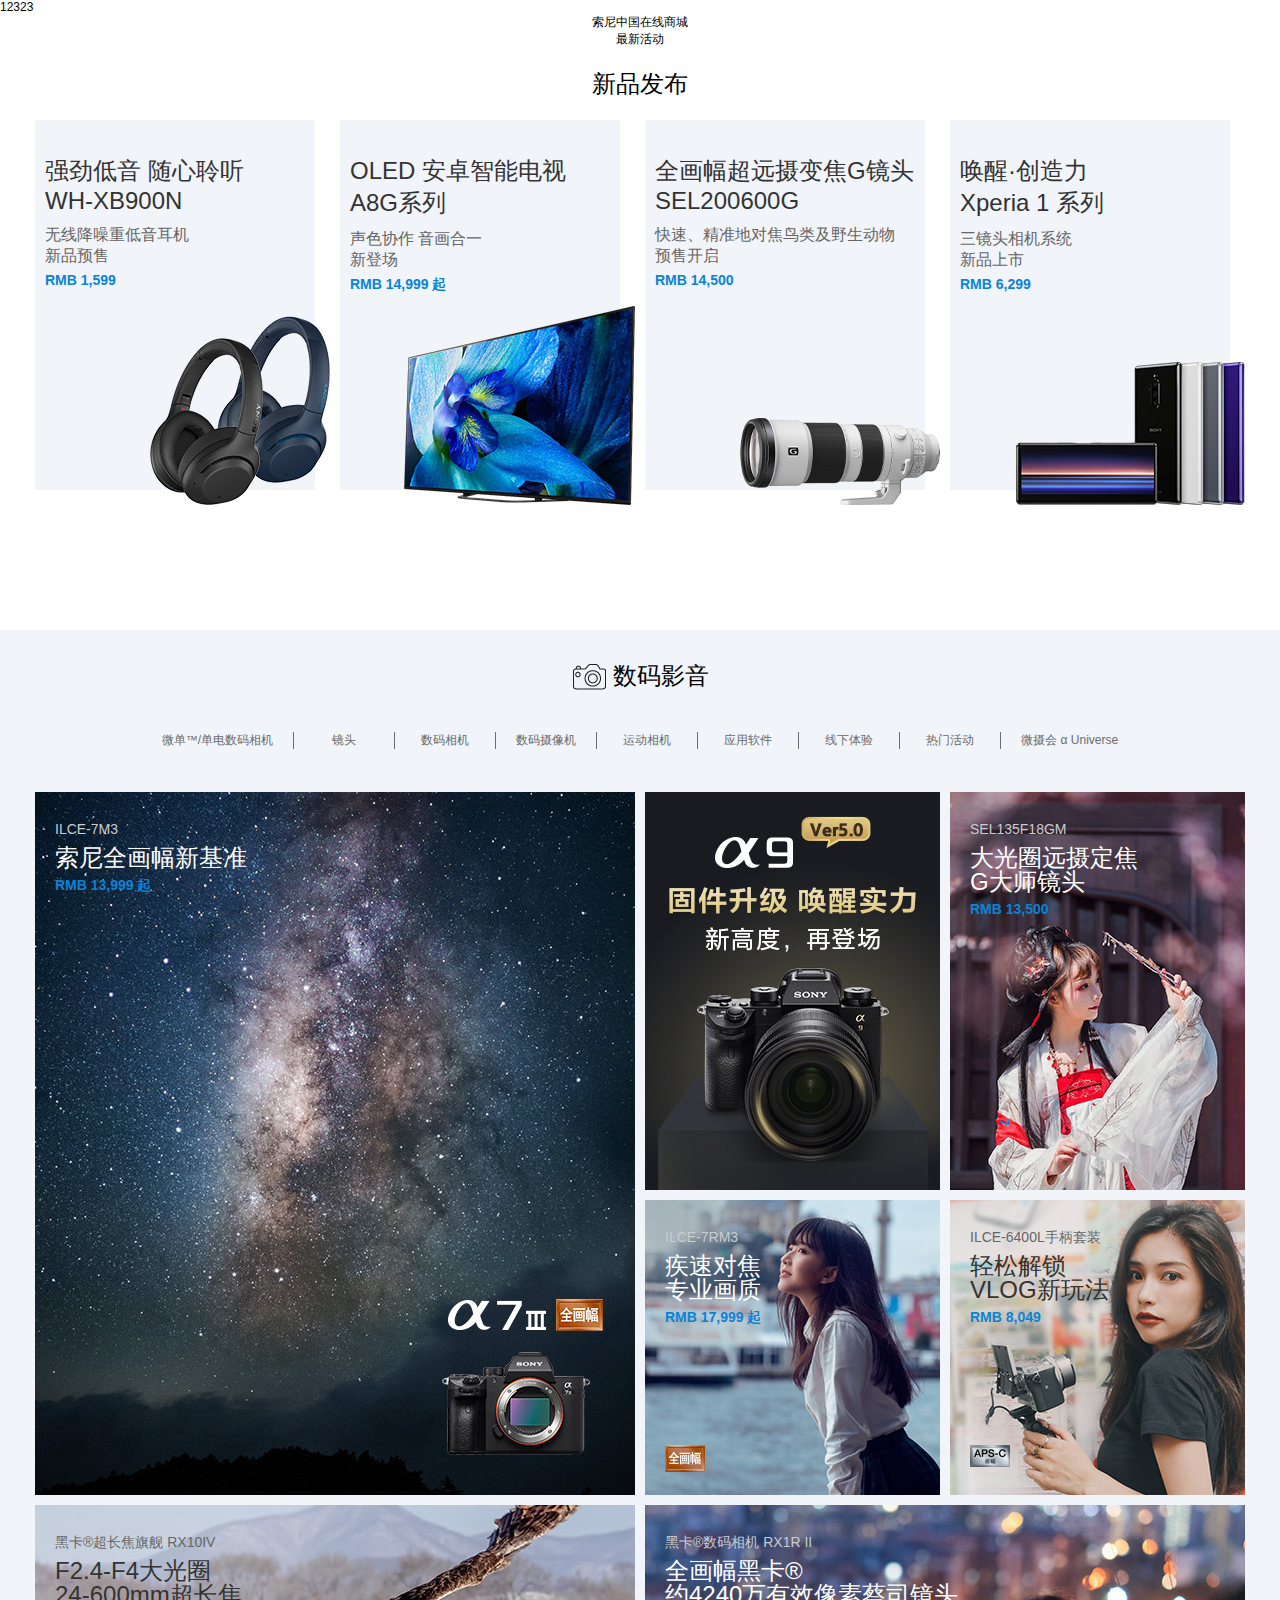
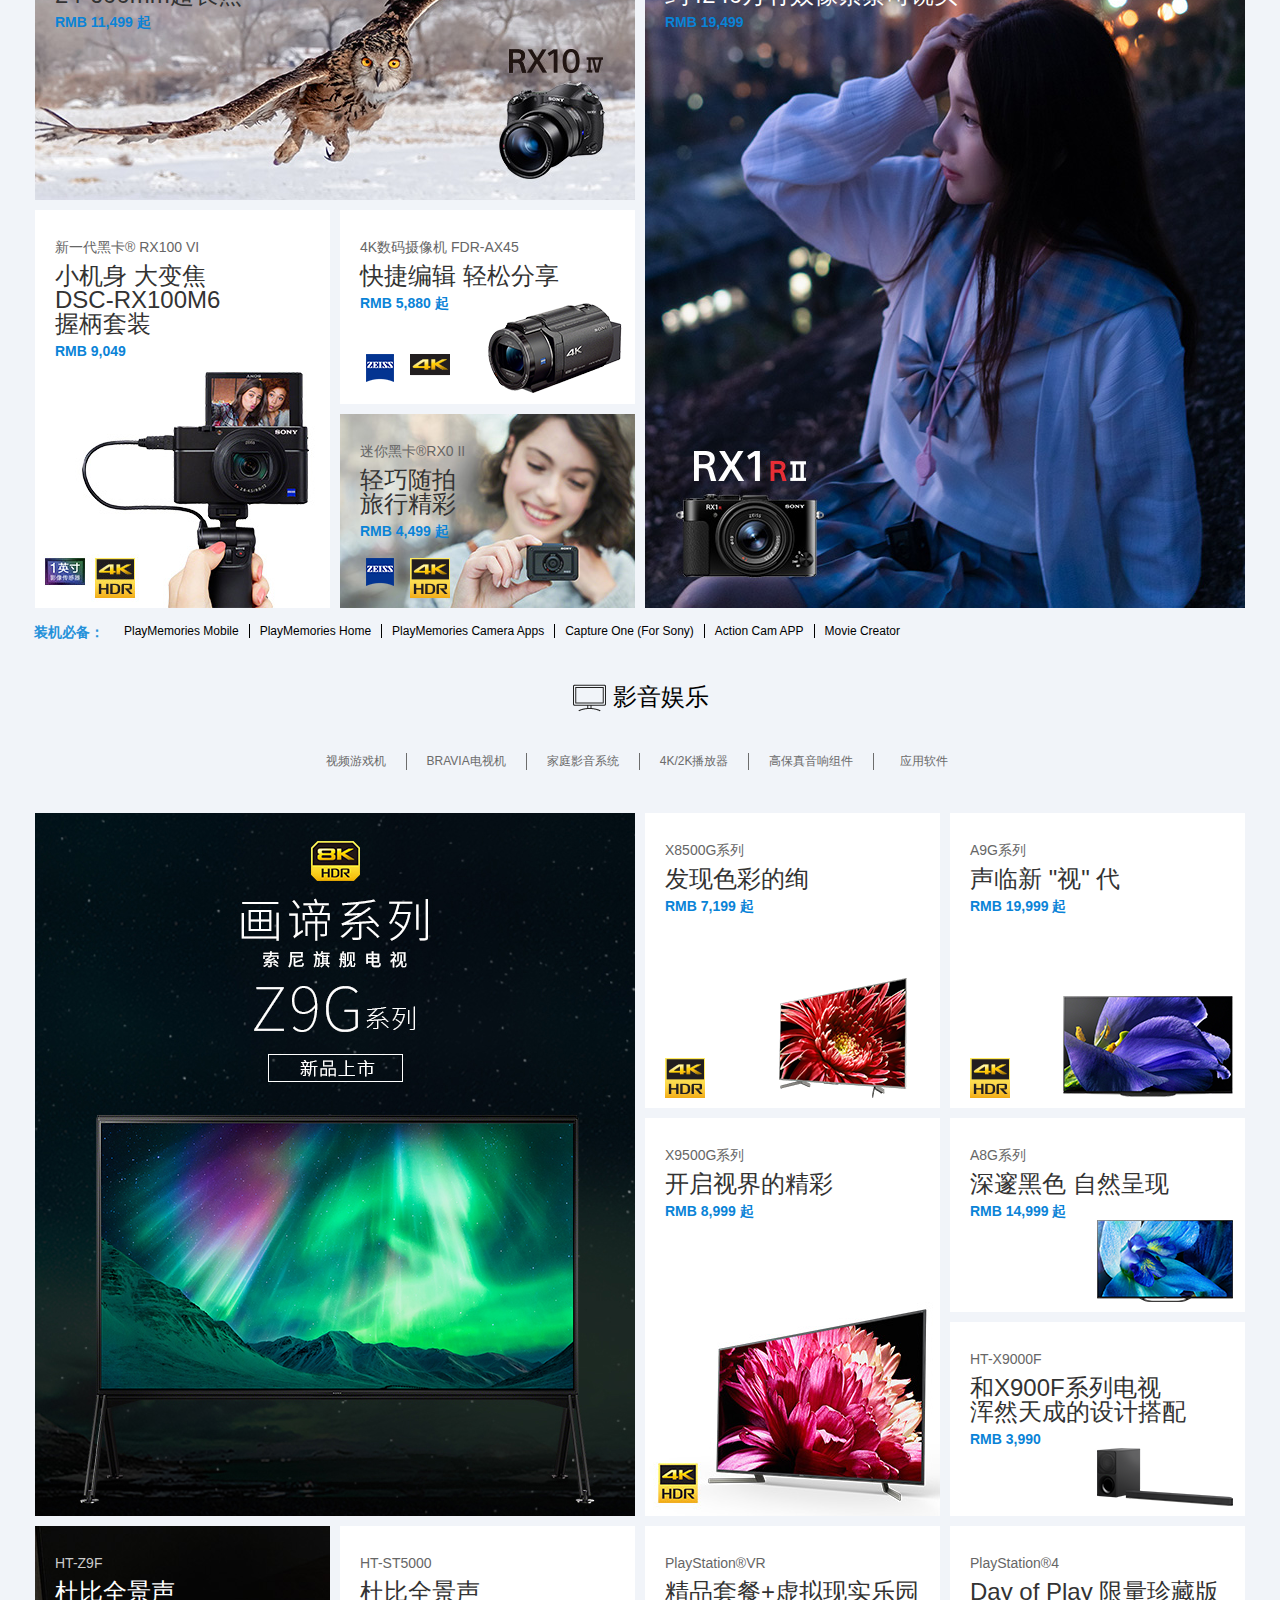
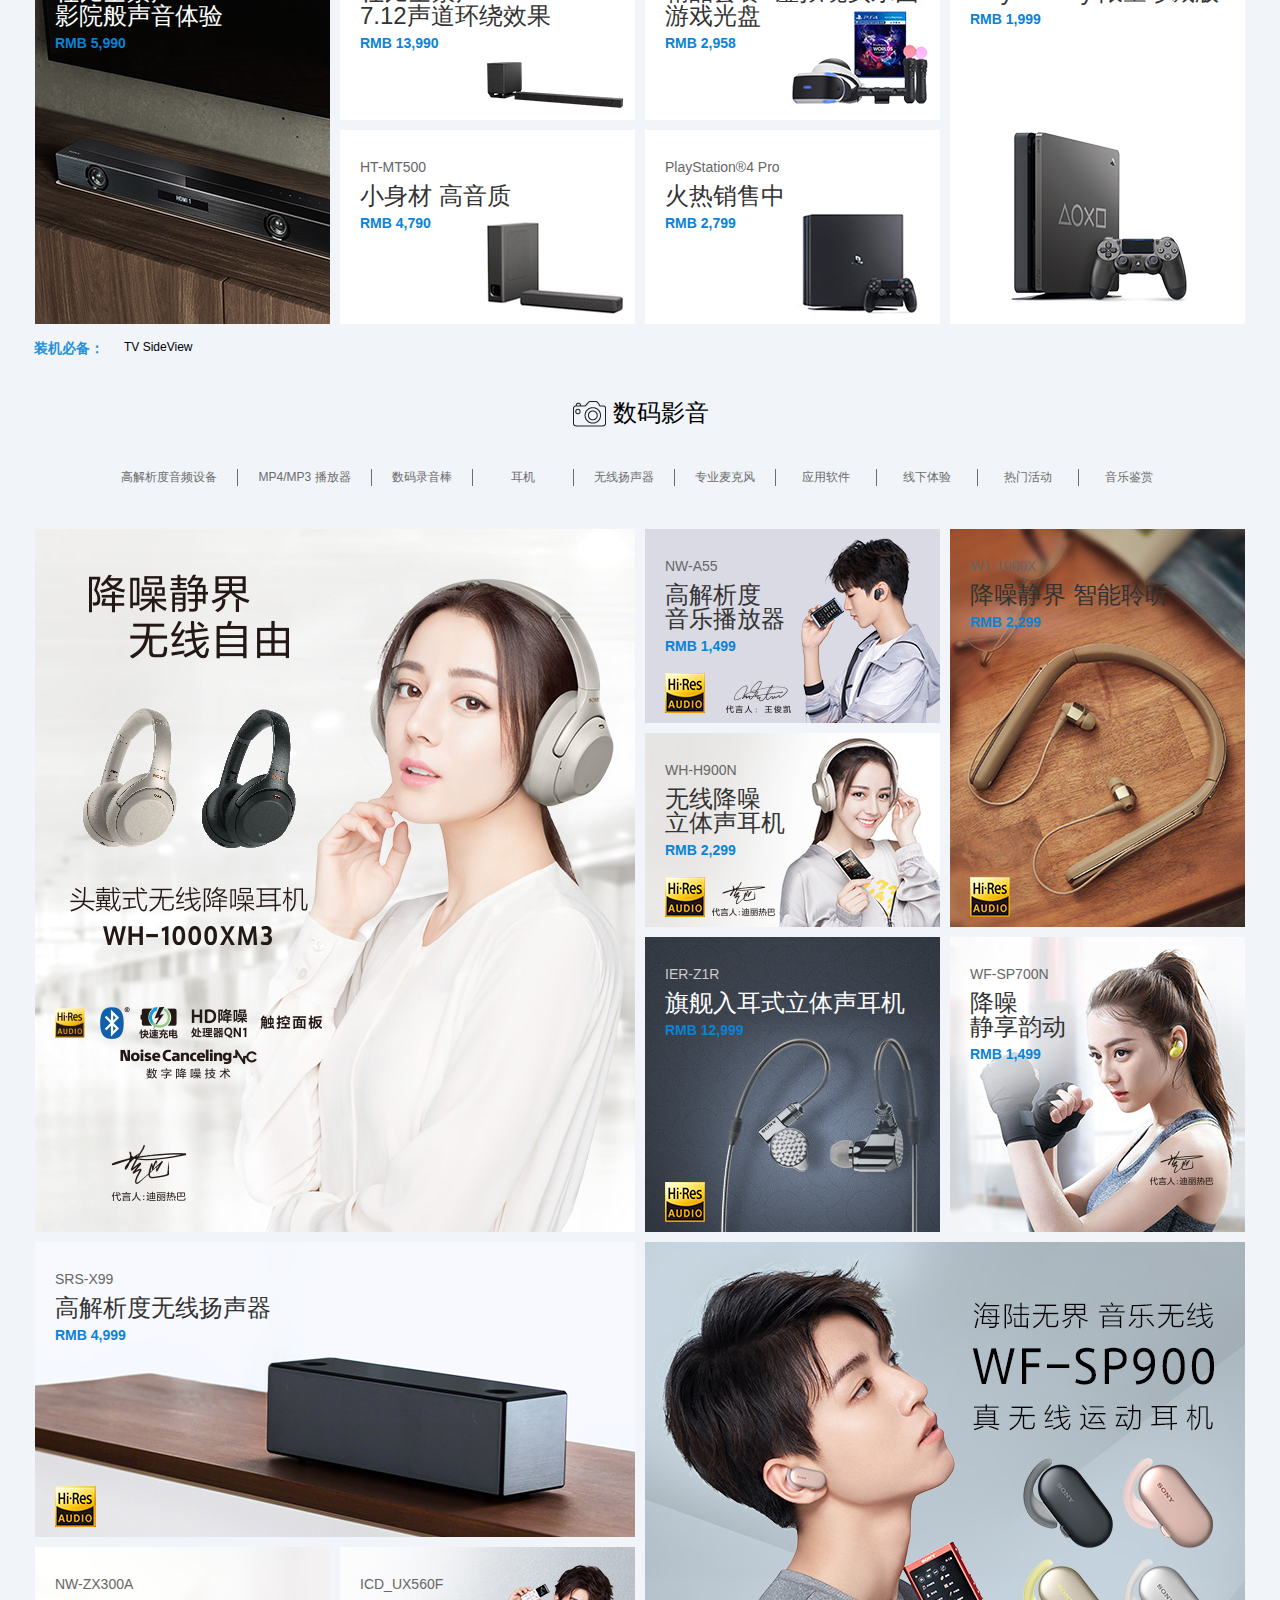
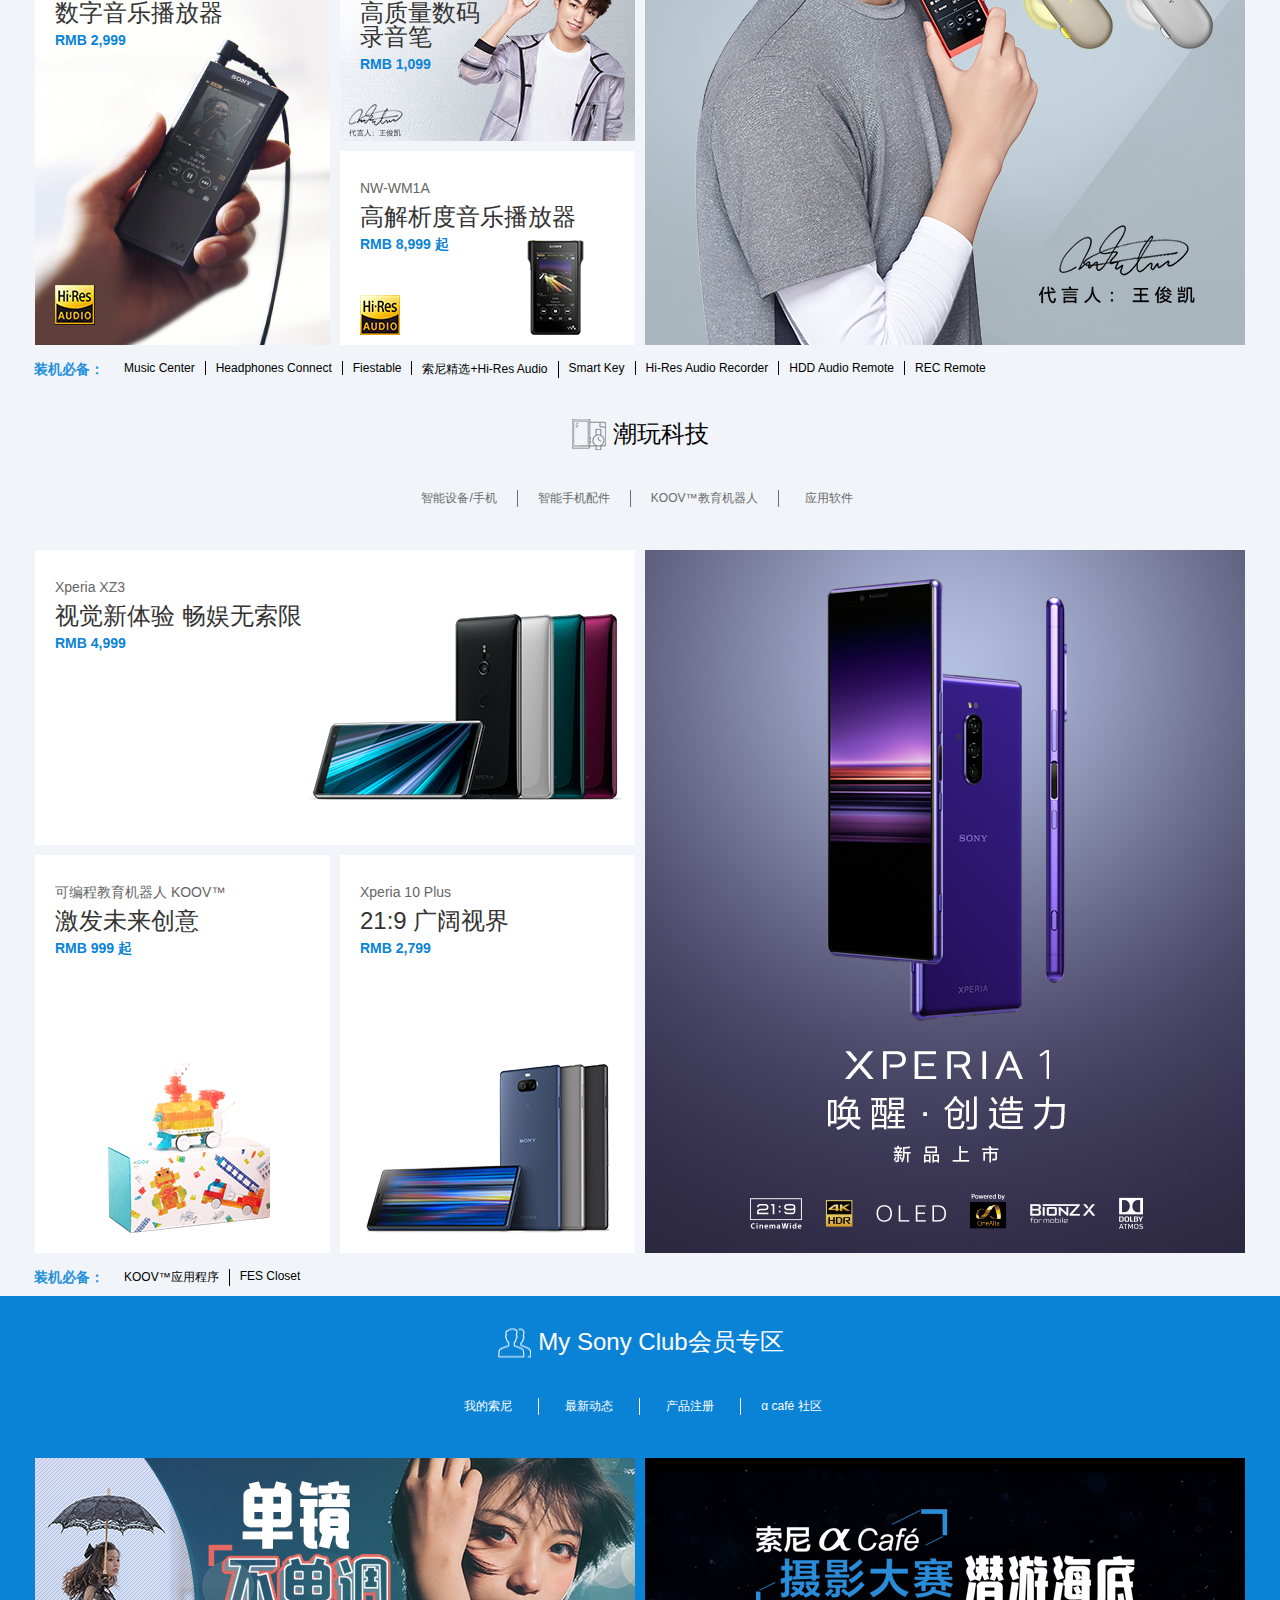
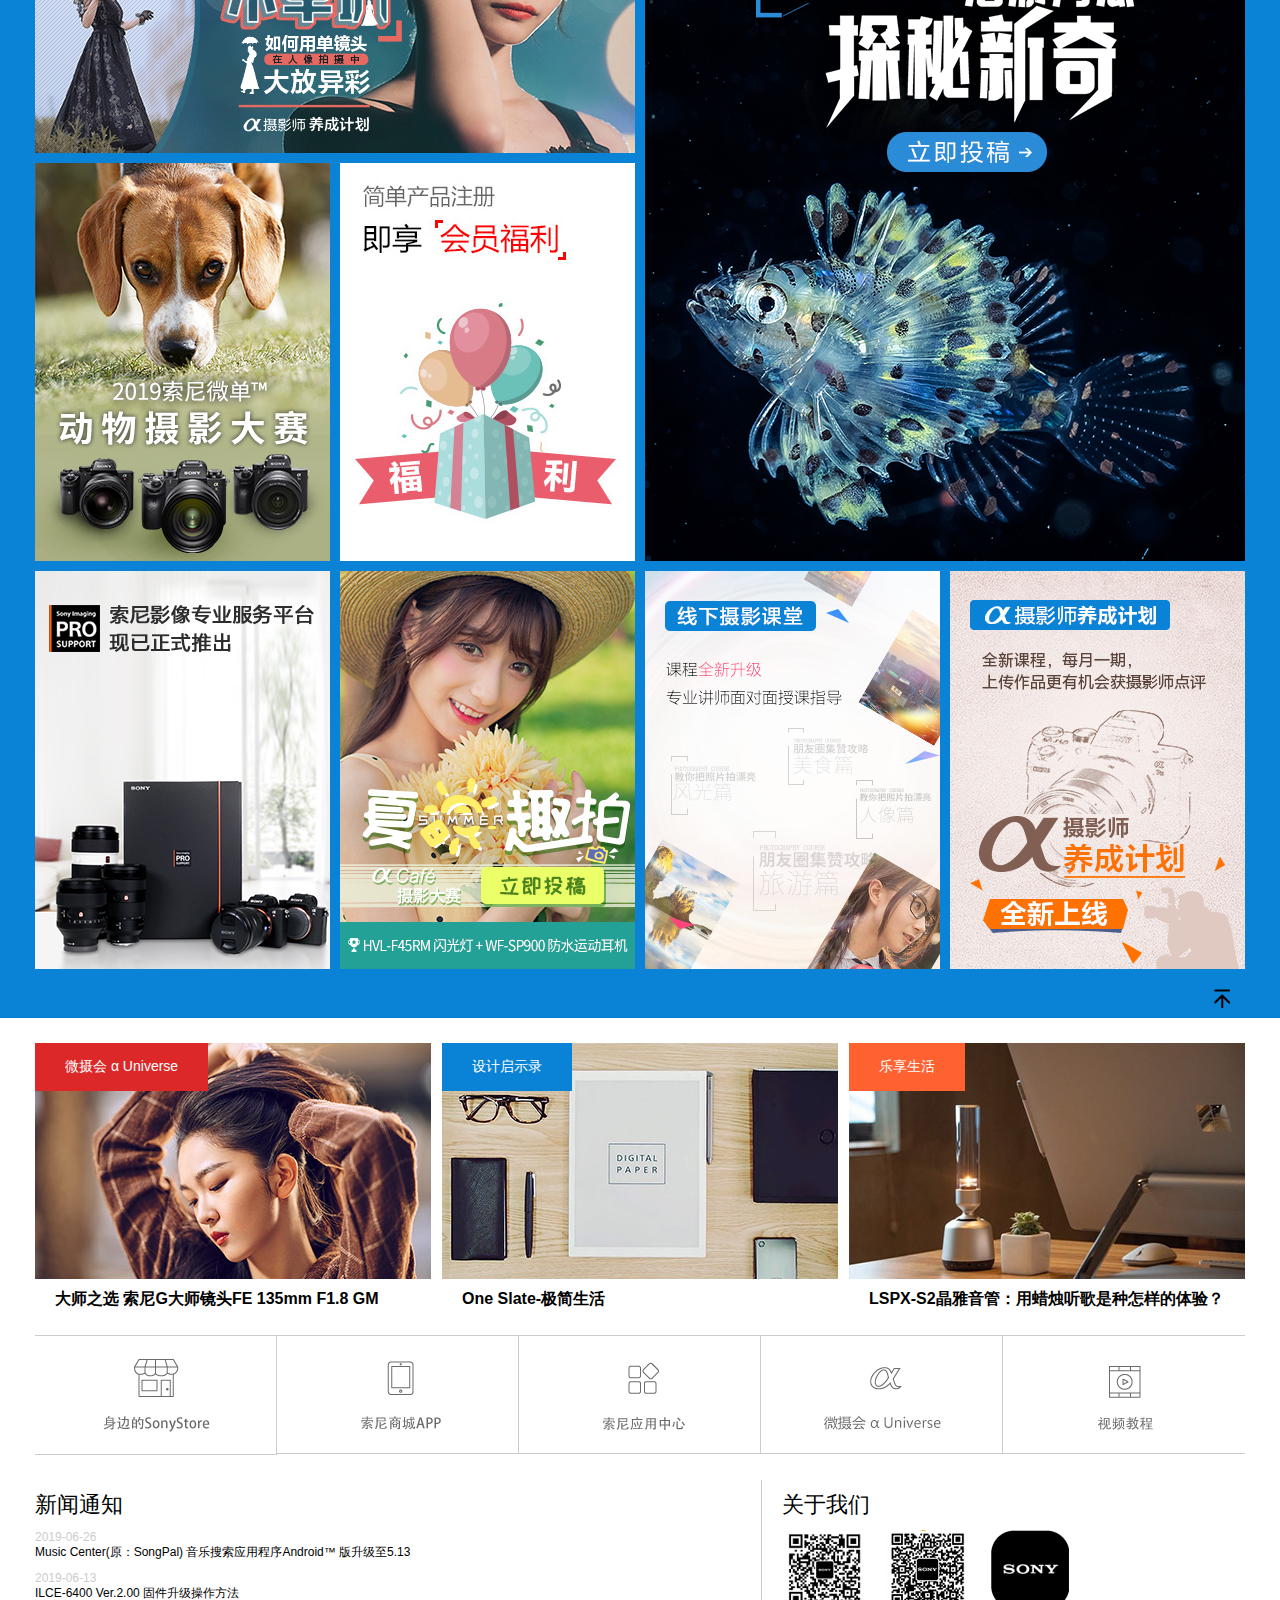
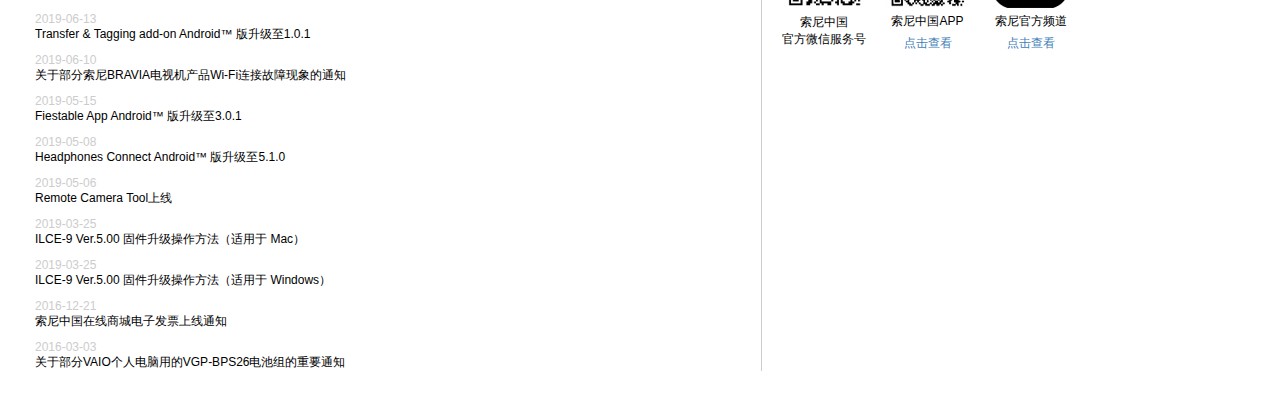
==== commit 640f3d05: "商品购物列表页面" ====
--- a/sonestyle/index.html
+++ b/sonestyle/index.html
@@ -1586,8 +1586,8 @@
 
     <!-- BottonMain-->
     <div class="BottomMain">
+        <!--第一部分    BottomBlock 定义了宽度  -->
         <!-- 三张图片-->
-        <!--第一部分    BottomBlock 定义了宽度  -->
         <div class="BottomBlock1 BottomBlock ">
             <ul class="cf">
                 <li class="float-l">
@@ -1638,39 +1638,114 @@
         <div class="BottomBlock2 BottomBlock ">
             <ul class="cf">
                 <li class="float-l">
-                    <a href="#">
+                    <!-- 把a元素变位行内块，使其可以居中对齐-->
+                    <a href="#" class="switch">
                         <img class="" src="../public/images/bottom_blcok2bg1.jpg" alt=""/>
                         <img class="d-none on" src="../public/images/bottom_blcok2bg1_on.jpg" alt=""/>
                     </a>
                 </li>
                 <li class="float-l">
-                    <a href="#">
+                    <a href="#" class="switch">
                         <img class="" src="../public/images/bottom_blcok2bg2.jpg" alt=""/>
                         <img class="d-none on" src="../public/images/bottom_blcok2bg2_on.jpg" alt=""/>
                     </a>
                 </li>
                 <li class="float-l">
-                    <a href="#">
+                    <a href="#" class="switch">
                         <img class="" src="../public/images/bottom_blcok2bg3.jpg" alt=""/>
                         <img class="d-none on" src="../public/images/bottom_blcok2bg3_on.jpg" alt=""/>
                     </a>
                 </li>
                 <li class="float-l">
-                    <a href="#">
+                    <a href="#" class="switch">
                         <img class="" src="../public/images/bottom_blcok2bg4.jpg" alt=""/>
                         <img class="d-none on" src="../public/images/bottom_blcok2bg4_on.jpg" alt=""/>
                     </a>
                 </li>
                 <li class="float-l">
-                    <a href="#">
-                        <img class="close" src="../public/images/bottom_blcok2bg5.jpg" alt=""/>
+                    <a href="#" class="switch">
+                        <img src="../public/images/bottom_blcok2bg5.jpg" alt=""/>
                         <img class="d-none on" src="../public/images/bottom_blcok2bg5_on.jpg" alt=""/>
                     </a>
                 </li>
             </ul>
         </div>
         <!--第三部分    BottomBlock 定义了宽度  -->
-        <div class="BottomBlock3 BottomBlock "></div>
+        <div class="BottomBlock3 BottomBlock cf">
+            <!-- 新闻通知部分-->
+            <div class="BlockNew float-l">
+                <h4>新闻通知</h4>
+                <ul>
+                    <li>
+                        <span>2019-06-26</span><br/>
+                        <a href="#">Music Center(原：SongPal) 音乐搜索应用程序Android™ 版升级至5.13</a>
+                    </li>
+                    <li>
+                        <span>2019-06-13</span><br/>
+                        <a href="#">ILCE-6400 Ver.2.00 固件升级操作方法</a>
+                    </li>
+                    <li>
+                        <span>2019-06-13</span><br/>
+                        <a href="#">Transfer & Tagging add-on Android™ 版升级至1.0.1</a>
+                    </li>
+                    <li>
+                        <span>2019-06-10</span><br/>
+                        <a href="#">关于部分索尼BRAVIA电视机产品Wi-Fi连接故障现象的通知</a>
+                    </li>
+                    <li>
+                        <span>2019-05-15</span><br/>
+                        <a href="#">Fiestable App Android™ 版升级至3.0.1</a>
+                    </li>
+                    <li>
+                        <span>2019-05-08</span><br/>
+                        <a href="#">Headphones Connect Android™ 版升级至5.1.0</a>
+                    </li>
+                    <li>
+                        <span>2019-05-06</span><br/>
+                        <a href="#">Remote Camera Tool上线</a>
+                    </li>
+                    <li>
+                        <span>2019-03-25</span><br/>
+                        <a href="#">ILCE-9 Ver.5.00 固件升级操作方法（适用于 Mac）</a>
+                    </li>
+                    <li>
+                        <span>2019-03-25</span><br/>
+                        <a href="#">ILCE-9 Ver.5.00 固件升级操作方法（适用于 Windows）</a>
+                    </li>
+                    <li>
+                        <span>2016-12-21</span><br/>
+                        <a href="#">索尼中国在线商城电子发票上线通知</a>
+                    </li>
+                    <li>
+                        <span>2016-03-03</span><br/>
+                        <a href="#">关于部分VAIO个人电脑用的VGP-BPS26电池组的重要通知</a>
+                    </li>
+                </ul>
+            </div>
+            <!-- 关注我们部分-->
+            <div class="BlockUs float-l">
+                <div class="ml-20">
+                    <h4>关于我们</h4>
+                    <ul class="cf">
+                        <li>
+                            <img class="mx-2" src="../public/images/aboutUs1.jpg" alt=""/>
+                            <h5>索尼中国<br/>官方微信服务号</h5>
+                            <a href="#"></a>
+                        </li>
+                        <li>
+                            <img src="../public/images/aboutUs2.jpg" alt=""/>
+                            <h5>索尼中国APP</h5>
+                            <a href="#">点击查看</a>
+                        </li>
+                        <li>
+                            <img src="../public/images/aboutUs3.png" alt=""/>
+                            <h5>索尼官方频道</h5>
+                            <a href="#">点击查看</a>
+                        </li>
+                    </ul>
+                </div>
+            </div>
+        </div>
     </div>
 
     <!-- footer-box-->
--- a/css/common.css
+++ b/css/common.css
@@ -16,6 +16,9 @@
 
 .bg-orange {
   background-color: #ff6131; }
+
+.bg-f5 {
+  background-color: #f5f5f5; }
 
 .font-33 {
   color: #333; }
@@ -51,8 +54,15 @@
   margin-left: 5px;
   margin-right: 5px; }
 
+.mx-2 {
+  margin-left: 2px;
+  margin-right: 2px; }
+
 .mb-10 {
   margin-bottom: 10px; }
+
+.ml-20 {
+  margin-left: 20px; }
 
 .pt-2 {
   padding-top: 2px; }
--- a/css/index.css
+++ b/css/index.css
@@ -229,7 +229,7 @@
 .BottomMain .BottomBlock1 .BlockMain {
   position: relative; }
 
-/*  三张图片*/
+/* BottonMain- 三张图片*/
 .BottomMain .BottomBlock1 {
   margin-top: 25px;
   margin-bottom: 25px; }
@@ -249,32 +249,62 @@
       padding: 10px 20px 0;
       font-weight: bolder; }
 
-/* 五张图片 */
+/* BottonMain- 五张图片 */
 .BottomMain .BottomBlock2 {
   margin-bottom: 25px; }
   .BottomMain .BottomBlock2 li {
+    width: 242px;
     text-align: center;
-    padding: 22px 64px;
+    padding: 22px;
     border-top: 1px solid #ccc;
     border-right: 1px solid #ccc;
     border-bottom: 1px solid #ccc; }
     .BottomMain .BottomBlock2 li a {
-      position: relative; }
+      position: relative;
+      display: inline-block; }
     .BottomMain .BottomBlock2 li:last-child {
       border-right: 0; }
 
-.on {
+/* 用switch 和 on 来控制图片的显示 */
+.switch:hover .on {
+  display: inline !important;
   position: absolute;
   top: 0px;
-  left: 0px; }
-
-.close:hover .on {
-  display: inline; }
-
-/*  */
-/*  */
-/*  */
-/*  */
-/*  */
-/*  */
-/*  */
+  left: 0px;
+  z-index: 10; }
+
+/* BottonMain-  .BlockNew 新闻通知 */
+/* BottonMain- 关于我们 */
+.BottomMain .BottomBlock3 {
+  margin-bottom: 30px; }
+  .BottomMain .BottomBlock3 .BlockNew {
+    width: 727px;
+    border-right: 1px solid #ccc; }
+    .BottomMain .BottomBlock3 .BlockNew h4 {
+      font-size: 22px;
+      text-align: left;
+      margin: 10px 0; }
+    .BottomMain .BottomBlock3 .BlockNew li {
+      margin-top: 10px; }
+      .BottomMain .BottomBlock3 .BlockNew li span {
+        color: #ccc; }
+  .BottomMain .BottomBlock3 .BlockUs h4 {
+    font-size: 22px;
+    margin: 10px 0;
+    text-align: left; }
+  .BottomMain .BottomBlock3 .BlockUs li {
+    float: left;
+    margin-right: 20px;
+    text-align: center; }
+  .BottomMain .BottomBlock3 .BlockUs h5 {
+    padding: 5px 0; }
+  .BottomMain .BottomBlock3 .BlockUs a {
+    color: #3f80b8; }
+
+/*  */
+/*  */
+/*  */
+/*  */
+/*  */
+/*  */
+/*  */
